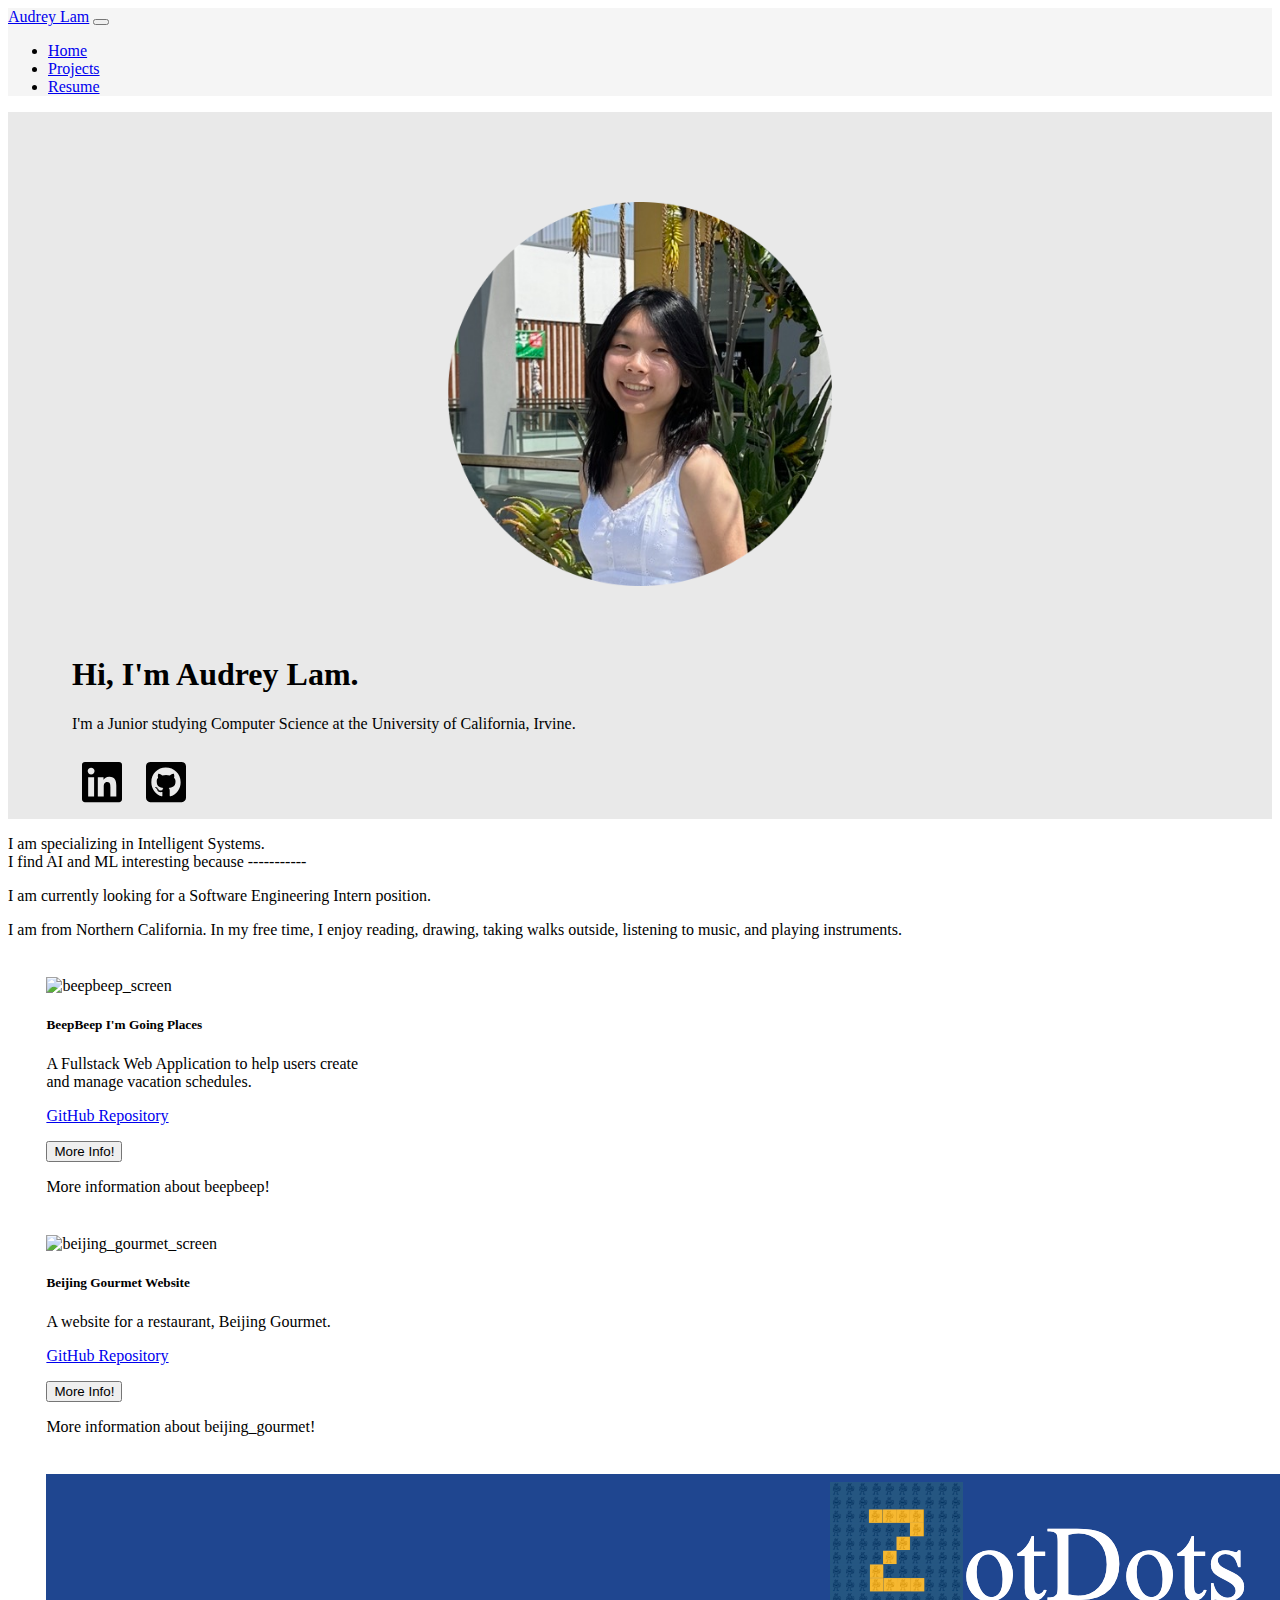
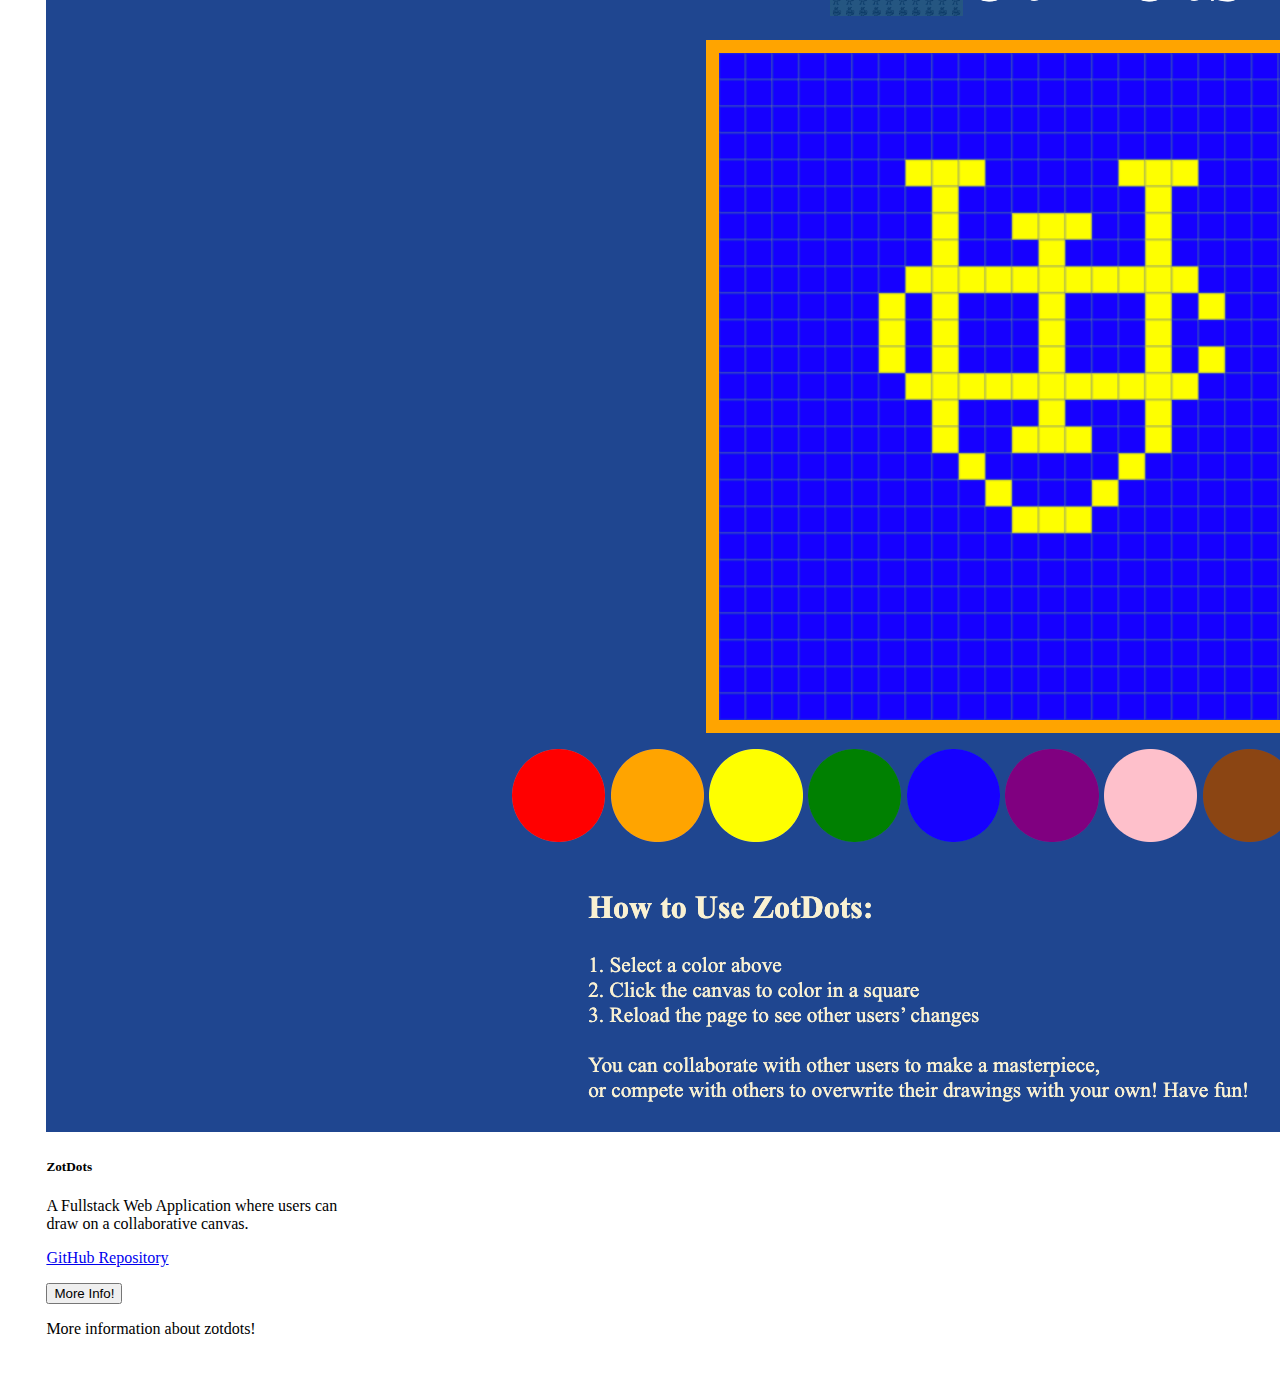
==== index.html @ d836d4c3 "changes logo images and styling" ====
<!doctype html>
<html lang="en">

<!--
WRITTEN BY: Audrey Lam
EMAIL: audretl3@uci.edu
-->

<!-- References:
https://getbootstrap.com/docs/5.3/getting-started/introduction/
https://www.youtube.com/watch?v=4sosXZsdy-s

 -->

 <!--  -->

<head>
  <meta charset="utf-8">
  <meta name="author" content="Audrey Lam">
  <meta name="description" content="Personal Portfolio Website">
  <meta name="viewport" content="width=device-width, initial-scale=1"> <!-- for responsivity -->
   <!-- you would link to an external stylesheet here! -->
   <!-- you would also link to Bootstrap here! -->
  <title>Personal Portfolio</title>
  <link rel="stylesheet" href="styles.css">
  <!-- for Bootstrap CSS -->
  <link href="https://cdn.jsdelivr.net/npm/bootstrap@5.3.2/dist/css/bootstrap.min.css" rel="stylesheet" integrity="sha384-T3c6CoIi6uLrA9TneNEoa7RxnatzjcDSCmG1MXxSR1GAsXEV/Dwwykc2MPK8M2HN" crossorigin="anonymous">
  <script src="https://cdn.jsdelivr.net/npm/bootstrap@5.0.2/dist/js/bootstrap.bundle.min.js" integrity="sha384-MrcW6ZMFYlzcLA8Nl+NtUVF0sA7MsXsP1UyJoMp4YLEuNSfAP+JcXn/tWtIaxVXM" crossorigin="anonymous"></script>
  <!---->
</head>
<body>
  <!-- navbar -->
  <nav class="navbar navbar-expand-md fixed-top navbar-light" style="background-color: #F5F5F5;"> 
    <div class="container">
      <a class="navbar-brand" href="#">Audrey Lam</a>

      <button class="navbar-toggler" type="button" data-bs-toggle="collapse" data-bs-target="#nav_items">
        <span class="navbar-toggler-icon"></span>
      </button>

      <div class="collapse navbar-collapse" id="nav_items">
        <!-- navbar items on right side -->
        <ul class="navbar-nav ms-auto">  
          <li class="nav-item">
            <a href="#introduction" class="nav-link">Home</a>
          </li>
          <li class="nav-item">
            <a href="#projects" class="nav-link">Projects</a>
          </li>
          <li class="nav-item">
            <a href="resume.html" class="nav-link">Resume</a>
          </li>
        </ul>
      </div>
    </div>
  </nav>


  <!-- introduction -->
  <section id="introduction" class="text-dark" style="background-color: #E9E9E9; padding-top: 10vh;">
    <div class="container">
      <div class="d-md-flex">
        <img id="intro_image" class="img-fluid p-3" src="images/circle_profile_pic.png" alt="profile_picture"/>
        <div id="intro_text" class="align-self-center d-md-flex flex-column" style="padding-left: 5vw; padding-top: 5vh;">
          <h1>Hi, I'm Audrey Lam.</h1>
          <p>I'm a Junior studying Computer Science at the University of California, Irvine.</p>
          <div id="logo_links">
            <a href="https://www.linkedin.com/in/audrey-lam/" style="text-decoration: none;">
              <img class="logo_link" src="images/linkedin_icon.svg" alt="linked_logo"/>
            </a>
            <a href="https://www.linkedin.com/in/audrey-lam/" style="text-decoration: none;">
              <img class="logo_link" src="images/github_icon.svg" alt="github_logo"/>
            </a>
          </div>
        </div>        
      </div>
    </div>
  </section> 

  <!-- general information -->
  <section id="about">
    <p>
      I am specializing in Intelligent Systems. <br>
      I find AI and ML interesting because ----------- 
    </p>

    <p>
      I am currently looking for a Software Engineering Intern position.
    </p>

    <p>
      I am from Northern California. In my free time, I enjoy reading, drawing, taking walks outside, listening to music, and playing instruments.
    </p>
  </section>


  <!-- projects -->
  <section id="projects">
    <div id="project_row1" class="d-md-flex">
      <div class="card">
        <img src="images/beepbeep.png" class="card-img-top" alt="beepbeep_screen">
        <div class="card-body">
            <h5 class="card-title">BeepBeep I'm Going Places</h5>
            <p class="card-text">A Fullstack Web Application to help users create and manage vacation schedules.</p>
            <a href="https://github.com/alam7989/beep-beep" class="btn btn-primary" target="_blank">GitHub Repository</a>
              
            <p>
                <button id="beepbeep_button" class="btn btn-outline" role="button" href="#beepbeep_details" data-bs-toggle="collapse">More Info!</button>
            </p>
            <div class="collapse" id="beepbeep_details">
              More information about beepbeep!
            </div>
            
        </div>
      </div>

      <div class="card">
        <img src="images/beijing_gourmet.png" class="card-img-top" alt="beijing_gourmet_screen">
        <div class="card-body">
            <h5 class="card-title">Beijing Gourmet Website</h5>
            <p class="card-text">A website for a restaurant, Beijing Gourmet.</p>
            <a href="https://github.com/alam7989/Beijing-Gourmet" class="btn btn-primary" target="_blank">GitHub Repository</a>
              
            <p>
                <button id="beijing_gourmet_button" class="btn btn-outline" role="button" href="#beijing_gourmet_details" data-bs-toggle="collapse">More Info!</button>
            </p>
            <div class="collapse" id="beijing_gourmet_details">
              More information about beijing_gourmet!
            </div>
            
        </div>
      </div>

      <div class="card">
        <img src="images/zotdots.png" class="card-img-top" alt="zotdots_screen">
        <div class="card-body">
            <h5 class="card-title">ZotDots</h5>
            <p class="card-text">A Fullstack Web Application where users can draw on a collaborative canvas.</p>
            <a href="https://github.com/alam7989/zotdots" class="btn btn-primary" target="_blank">GitHub Repository</a>
              
            <p>
                <button id="zotdots_button" class="btn btn-outline" role="button" href="#zotdots_details" data-bs-toggle="collapse">More Info!</button>
            </p>
            <div class="collapse" id="zotdots_details">
              More information about zotdots!
            </div>
            
        </div>
      </div>
    </div>

  </section>

  
  

  <script src="index.js"></script>
</body>
</html>
---- styles.css ----
/* intro */
#intro_text {
  justify-content: center;
  text-align: left;
}

#intro_image {
  width: 30vw;
}

#introduction{
  text-align: center;
}

.logo_link{
  width: 5vw;
  max-width: 40px;
  margin: 10px; /* Add some spacing between logo links if needed */
  text-decoration: none;
}

.logo_link:hover{
  box-shadow: 0px 5px 10px 5px rgb(255, 255, 255);
}

#logo_links {
  text-align: left;
}

#resume_embed{
  padding-top:10vh;
  width: 100vw;
  height: 100vh;
}

/* projects */

.card {
  width: 25vw;
  margin: 3vw;
}

.btn btn-outline {
  outline-color: #a3cdf2;
}

/* Extra small devices (portrait phones, less than 576px)
No media query for `xs` since this is the default in Bootstrap*/

/* Small devices (landscape phones, 576px and under)*/
@media (max-width: 576px) {

}

/* Medium devices (tablets, 768px and under)*/
@media (max-width: 768px) {
    /* Center-align text in intro for small screens */
  #intro_text {
    text-align: center;
  }

  #intro_image {
    width: 50vw;
  }

  #logo_links {
    text-align: center;
  }
}

/* Large devices (desktops, 992px and under)*/
@media (max-width: 992px) {
}

/* Extra large devices (large desktops, 1200px and under)*/
@media (max-width: 1200px) {

}
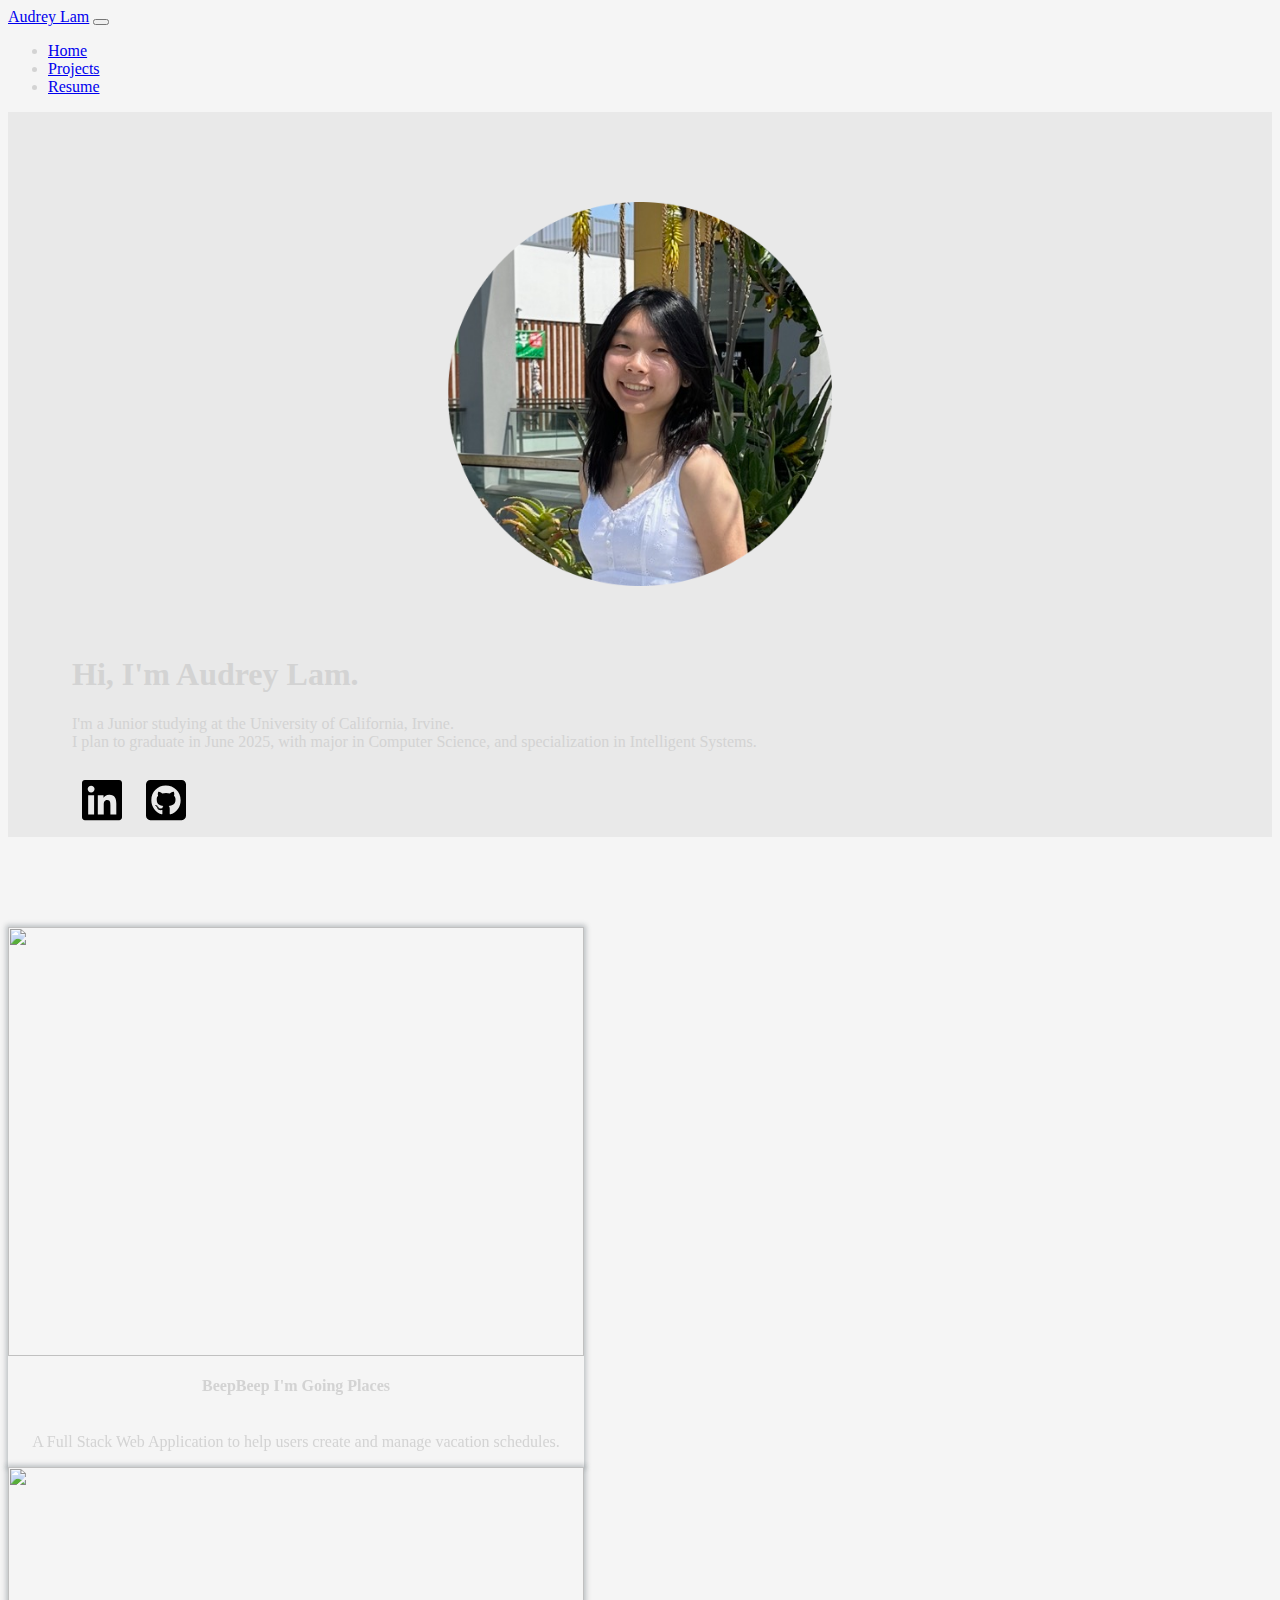
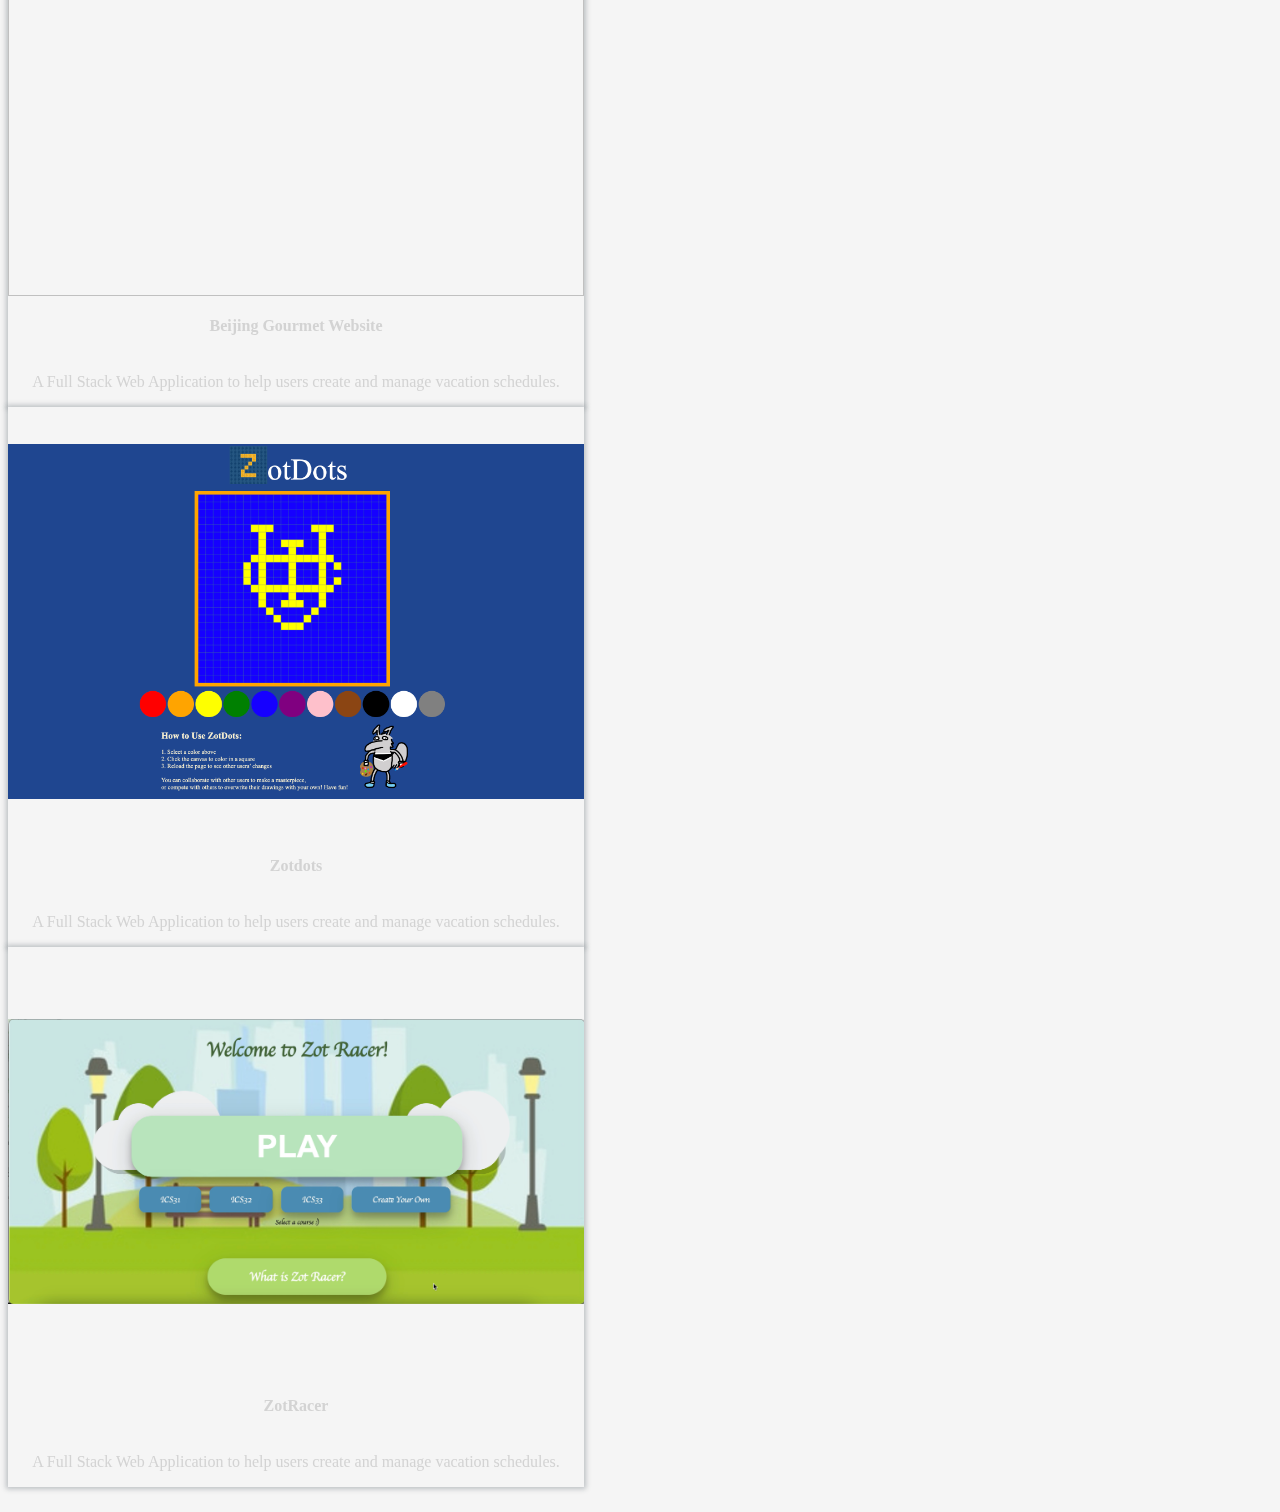
==== commit 808ad016: "made functional project cards that flip on hover...need to get better images for cards" ====
--- a/index.html
+++ b/index.html
@@ -55,7 +55,6 @@
     </div>
   </nav>
 
-
   <!-- introduction -->
   <section id="introduction" class="text-dark" style="background-color: #E9E9E9; padding-top: 10vh;">
     <div class="container">
@@ -63,7 +62,10 @@
         <img id="intro_image" class="img-fluid p-3" src="images/circle_profile_pic.png" alt="profile_picture"/>
         <div id="intro_text" class="align-self-center d-md-flex flex-column" style="padding-left: 5vw; padding-top: 5vh;">
           <h1>Hi, I'm Audrey Lam.</h1>
-          <p>I'm a Junior studying Computer Science at the University of California, Irvine.</p>
+          <p>
+            I'm a Junior studying at the University of California, Irvine.
+            <br> I plan to graduate in June 2025, with major in Computer Science, and specialization in Intelligent Systems.
+          </p>
           <div id="logo_links">
             <a href="https://www.linkedin.com/in/audrey-lam/" style="text-decoration: none;">
               <img class="logo_link" src="images/linkedin_icon.svg" alt="linked_logo"/>
@@ -77,81 +79,110 @@
     </div>
   </section> 
 
-  <!-- general information -->
-  <section id="about">
-    <p>
-      I am specializing in Intelligent Systems. <br>
-      I find AI and ML interesting because ----------- 
-    </p>
-
-    <p>
-      I am currently looking for a Software Engineering Intern position.
-    </p>
-
-    <p>
-      I am from Northern California. In my free time, I enjoy reading, drawing, taking walks outside, listening to music, and playing instruments.
-    </p>
-  </section>
-
+  <br><br><br>
 
   <!-- projects -->
-  <section id="projects">
-    <div id="project_row1" class="d-md-flex">
+  <!-- row 1 -->
+  <div class="projects_row d-md-flex">
+    <!-- card 1 -->
+    <div id="card_container" class="container">
       <div class="card">
-        <img src="images/beepbeep.png" class="card-img-top" alt="beepbeep_screen">
-        <div class="card-body">
-            <h5 class="card-title">BeepBeep I'm Going Places</h5>
-            <p class="card-text">A Fullstack Web Application to help users create and manage vacation schedules.</p>
-            <a href="https://github.com/alam7989/beep-beep" class="btn btn-primary" target="_blank">GitHub Repository</a>
-              
-            <p>
-                <button id="beepbeep_button" class="btn btn-outline" role="button" href="#beepbeep_details" data-bs-toggle="collapse">More Info!</button>
-            </p>
-            <div class="collapse" id="beepbeep_details">
-              More information about beepbeep!
-            </div>
-            
+        <div class="card_front">
+          <img src="images/beepbeep.png" class="card_img"/>
+          <!--<img src="images/beepbeep.png" class="card_img"/>-->
+          <h4>BeepBeep I'm Going Places</h4>
+          <p>A Full Stack Web Application to help users create and manage vacation schedules.</p>
         </div>
-      </div>
-
-      <div class="card">
-        <img src="images/beijing_gourmet.png" class="card-img-top" alt="beijing_gourmet_screen">
-        <div class="card-body">
-            <h5 class="card-title">Beijing Gourmet Website</h5>
-            <p class="card-text">A website for a restaurant, Beijing Gourmet.</p>
-            <a href="https://github.com/alam7989/Beijing-Gourmet" class="btn btn-primary" target="_blank">GitHub Repository</a>
-              
-            <p>
-                <button id="beijing_gourmet_button" class="btn btn-outline" role="button" href="#beijing_gourmet_details" data-bs-toggle="collapse">More Info!</button>
-            </p>
-            <div class="collapse" id="beijing_gourmet_details">
-              More information about beijing_gourmet!
-            </div>
-            
-        </div>
-      </div>
-
-      <div class="card">
-        <img src="images/zotdots.png" class="card-img-top" alt="zotdots_screen">
-        <div class="card-body">
-            <h5 class="card-title">ZotDots</h5>
-            <p class="card-text">A Fullstack Web Application where users can draw on a collaborative canvas.</p>
-            <a href="https://github.com/alam7989/zotdots" class="btn btn-primary" target="_blank">GitHub Repository</a>
-              
-            <p>
-                <button id="zotdots_button" class="btn btn-outline" role="button" href="#zotdots_details" data-bs-toggle="collapse">More Info!</button>
-            </p>
-            <div class="collapse" id="zotdots_details">
-              More information about zotdots!
-            </div>
-            
+        <div class="card_back">
+          <h6>Technologies Used:</h6>
+          <p>Firebase, React Bootstrap, Next.js, REST APIs, SCSS, JSX</p>
+          <ul>
+            <li>Created an account registration and login system using Next.js and React Bootstrap, with user credentials
+              automatically added to a Firebase</li>
+            <li>Integrated Yelp Fusion API and geocoding API to find popular businesses near a user’s current location, a
+              selected location on the map, or via the search bar</li>
+            <li>Implemented functionality for users to add and remove selected activities to and from their planners</li>
+          </ul>
+          <button id="beepbeep_button" class="btn btn-primary" role="button">GitHub Repository</button>
         </div>
       </div>
     </div>
 
-  </section>
+    <!-- card 2 -->
+    <div id="card_container" class="container">
+      <div class="card">
+        <div class="card_front">
+          <img src="images/beijing_gourmet.png" class="card_img"/>
+          <!--<img src="images/beepbeep.png" class="card_img"/>-->
+          <h4>Beijing Gourmet Website</h4>
+          <p>A Full Stack Web Application to help users create and manage vacation schedules.</p>
+        </div>
+        <div class="card_back">
+          <h6>Technologies Used:</h6>
+          <p>Firebase, React Bootstrap, Next.js, REST APIs, SCSS, JSX</p>
+          <ul>
+            <li>Created an account registration and login system using Next.js and React Bootstrap, with user credentials
+              automatically added to a Firebase</li>
+            <li>Integrated Yelp Fusion API and geocoding API to find popular businesses near a user’s current location, a
+              selected location on the map, or via the search bar</li>
+            <li>Implemented functionality for users to add and remove selected activities to and from their planners</li>
+          </ul>
+          <button id="beijing_gourmet_button" class="btn btn-primary" role="button">GitHub Repository</button>
+        </div>
+      </div>
+    </div>
+  </div>
 
-  
+  <!-- row 2 -->
+  <div class="projects_row d-md-flex">
+    <!-- card 1 -->
+    <div id="card_container" class="container">
+      <div class="card">
+        <div class="card_front">
+          <img src="images/zotdots.png" class="card_img"/>
+          <!--<img src="images/beepbeep.png" class="card_img"/>-->
+          <h4>Zotdots</h4>
+          <p>A Full Stack Web Application to help users create and manage vacation schedules.</p>
+        </div>
+        <div class="card_back">
+          <h6>Technologies Used:</h6>
+          <p>Firebase, React Bootstrap, Next.js, REST APIs, SCSS, JSX</p>
+          <ul>
+            <li>Created an account registration and login system using Next.js and React Bootstrap, with user credentials
+              automatically added to a Firebase</li>
+            <li>Integrated Yelp Fusion API and geocoding API to find popular businesses near a user’s current location, a
+              selected location on the map, or via the search bar</li>
+            <li>Implemented functionality for users to add and remove selected activities to and from their planners</li>
+          </ul>
+          <button id="zotdots_button" class="btn btn-primary" role="button">GitHub Repository</button>
+        </div>
+      </div>
+    </div>
+
+    <!-- card 2 -->
+    <div id="card_container" class="container">
+      <div class="card">
+        <div class="card_front">
+          <img src="images/zotracer.png" class="card_img"/>
+          <!--<img src="images/beepbeep.png" class="card_img"/>-->
+          <h4>ZotRacer</h4>
+          <p>A Full Stack Web Application to help users create and manage vacation schedules.</p>
+        </div>
+        <div class="card_back">
+          <h6>Technologies Used:</h6>
+          <p>Firebase, React Bootstrap, Next.js, REST APIs, SCSS, JSX</p>
+          <ul>
+            <li>Created an account registration and login system using Next.js and React Bootstrap, with user credentials
+              automatically added to a Firebase</li>
+            <li>Integrated Yelp Fusion API and geocoding API to find popular businesses near a user’s current location, a
+              selected location on the map, or via the search bar</li>
+            <li>Implemented functionality for users to add and remove selected activities to and from their planners</li>
+          </ul>
+          <button id="zotracer_button" class="btn btn-primary" role="button">GitHub Repository</button>
+        </div>
+      </div>
+    </div>
+  </div>
   
 
   <script src="index.js"></script>
--- a/styles.css
+++ b/styles.css
@@ -1,3 +1,17 @@
+css
+
+* {
+  margin: 0;
+  padding: 0;
+  box-sizing: border-box;
+}
+
+body {
+  /*height: 100vh;*/
+  background: #F5F5F5;;
+  color: rgb(211, 211, 211);
+}
+
 /* intro */
 #intro_text {
   justify-content: center;
@@ -33,16 +47,68 @@
   height: 100vh;
 }
 
+
+
 /* projects */
 
-.card {
-  width: 25vw;
-  margin: 3vw;
+#card_container{
+  width: 45vw;
+  height: 60vh;
+  display: flex;
+  justify-content: center;
+  /*align-items: center;*/
 }
 
-.btn btn-outline {
-  outline-color: #a3cdf2;
+.card{
+  height: 100%; /* relative to card_container */
+  width: 100%;
+  position: relative;
+  transition: transform 1500ms;
+  transform-style: preserve-3d; /* treats like 3d object: can flip */
+  margin-top: 4vh;
 }
+
+.card_front, .card_back{
+  height: 100%;
+  width: 100%;
+  box-shadow: 0 0 5px 2px #2a384547;
+  position: absolute;
+  backface-visibility: hidden;
+}
+
+.card_front{
+  /*background-image: url("images/beepbeep.png");
+  background-position: center;
+  background-size: cover;
+  background-repeat: no-repeat;*/
+  background-color: #F5F5F5;
+  text-align: center;
+  /* move image to top */
+  position: absolute;
+  display: flex;
+  flex-direction: column;
+  align-items: center;
+  
+}
+
+.card_back{
+  background-color: #F5F5F5;
+  transform: rotateY(180deg); /* start with back rotated away */
+  padding: 1vw;
+  font-size: small;
+}
+
+.card_img{
+  height: 100%;
+  width: 100%;
+  object-fit: contain;
+}
+
+#card_container:hover > .card{ /* hover over the container -> effects happen to .card (more smooth)*/
+  cursor: pointer;
+  transform: rotateY(180deg);
+}
+
 
 /* Extra small devices (portrait phones, less than 576px)
 No media query for `xs` since this is the default in Bootstrap*/
@@ -66,6 +132,14 @@
   #logo_links {
     text-align: center;
   }
+
+  #card_container{
+    width: 80vw;
+    height: 65vh;
+    display: flex;
+    justify-content: center;
+    margin-top: 3vh;
+  }
 }
 
 /* Large devices (desktops, 992px and under)*/
@@ -75,4 +149,4 @@
 /* Extra large devices (large desktops, 1200px and under)*/
 @media (max-width: 1200px) {
 
-}+}
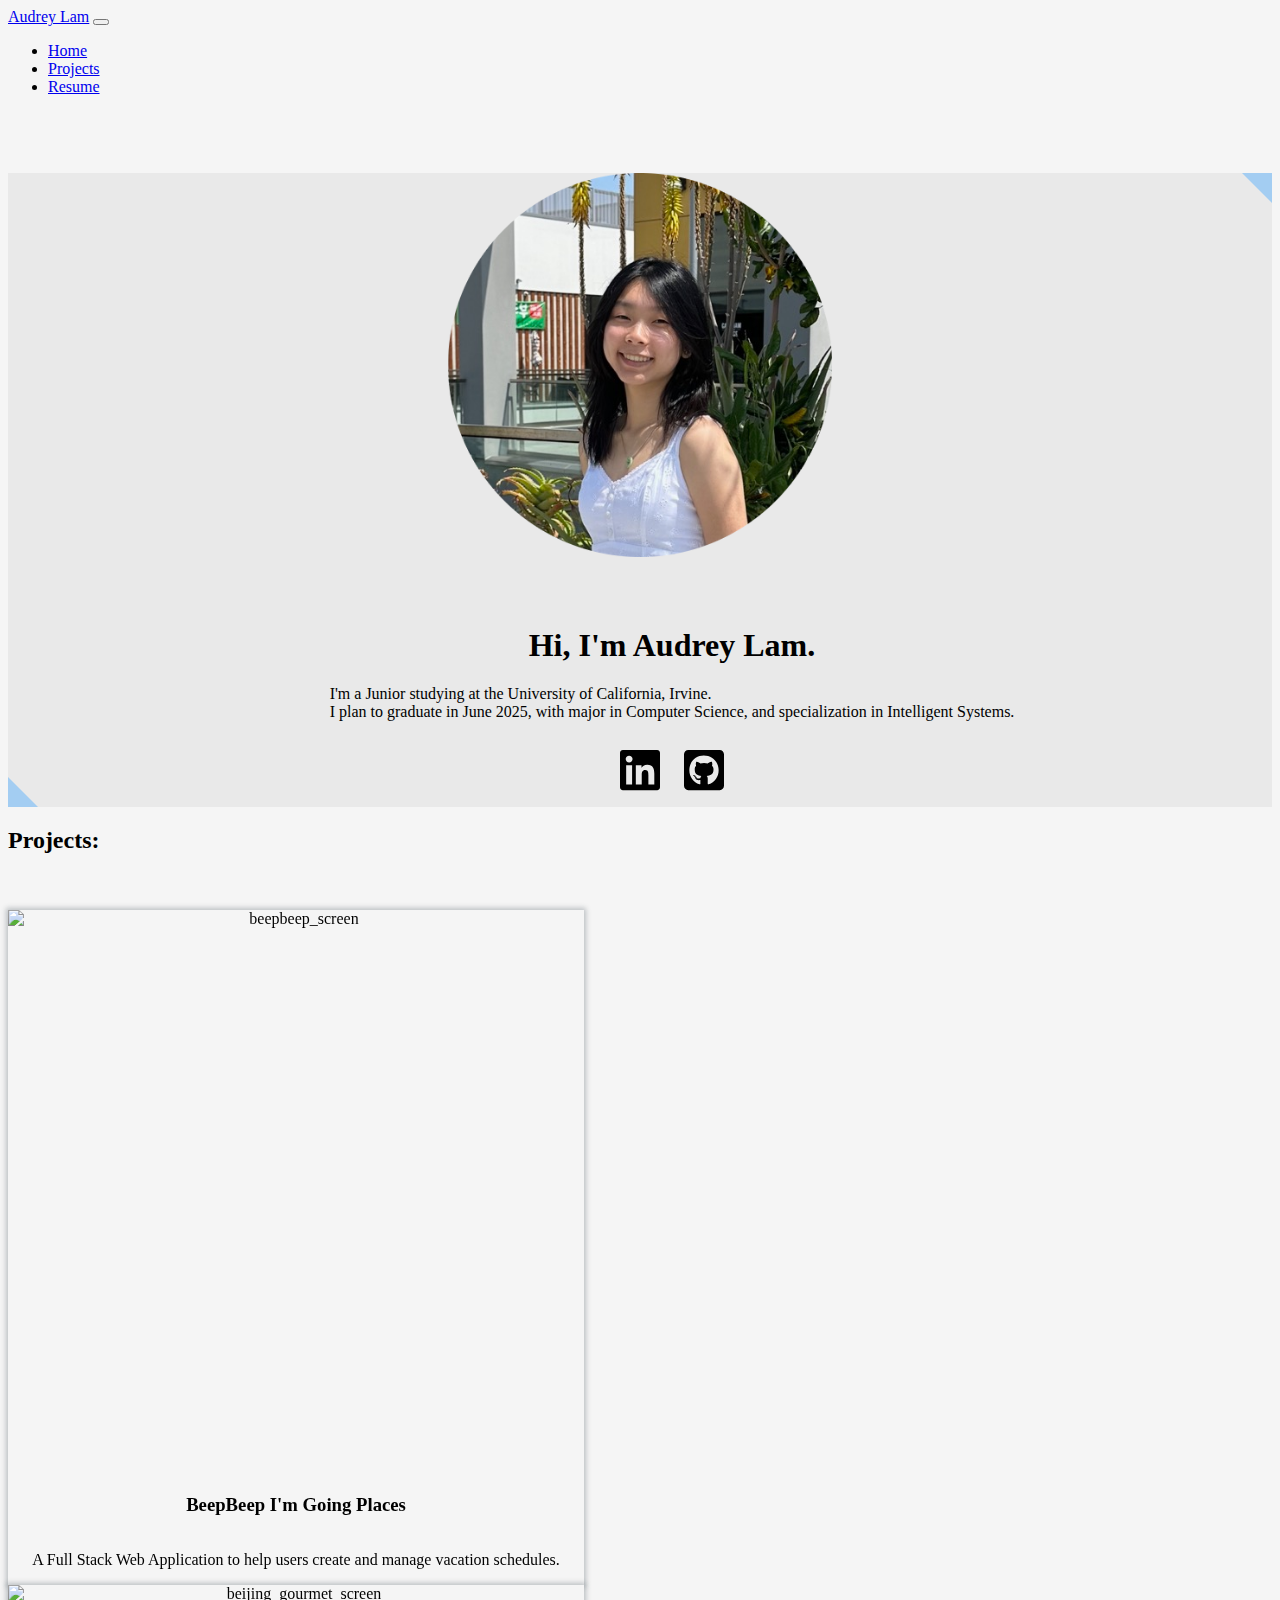
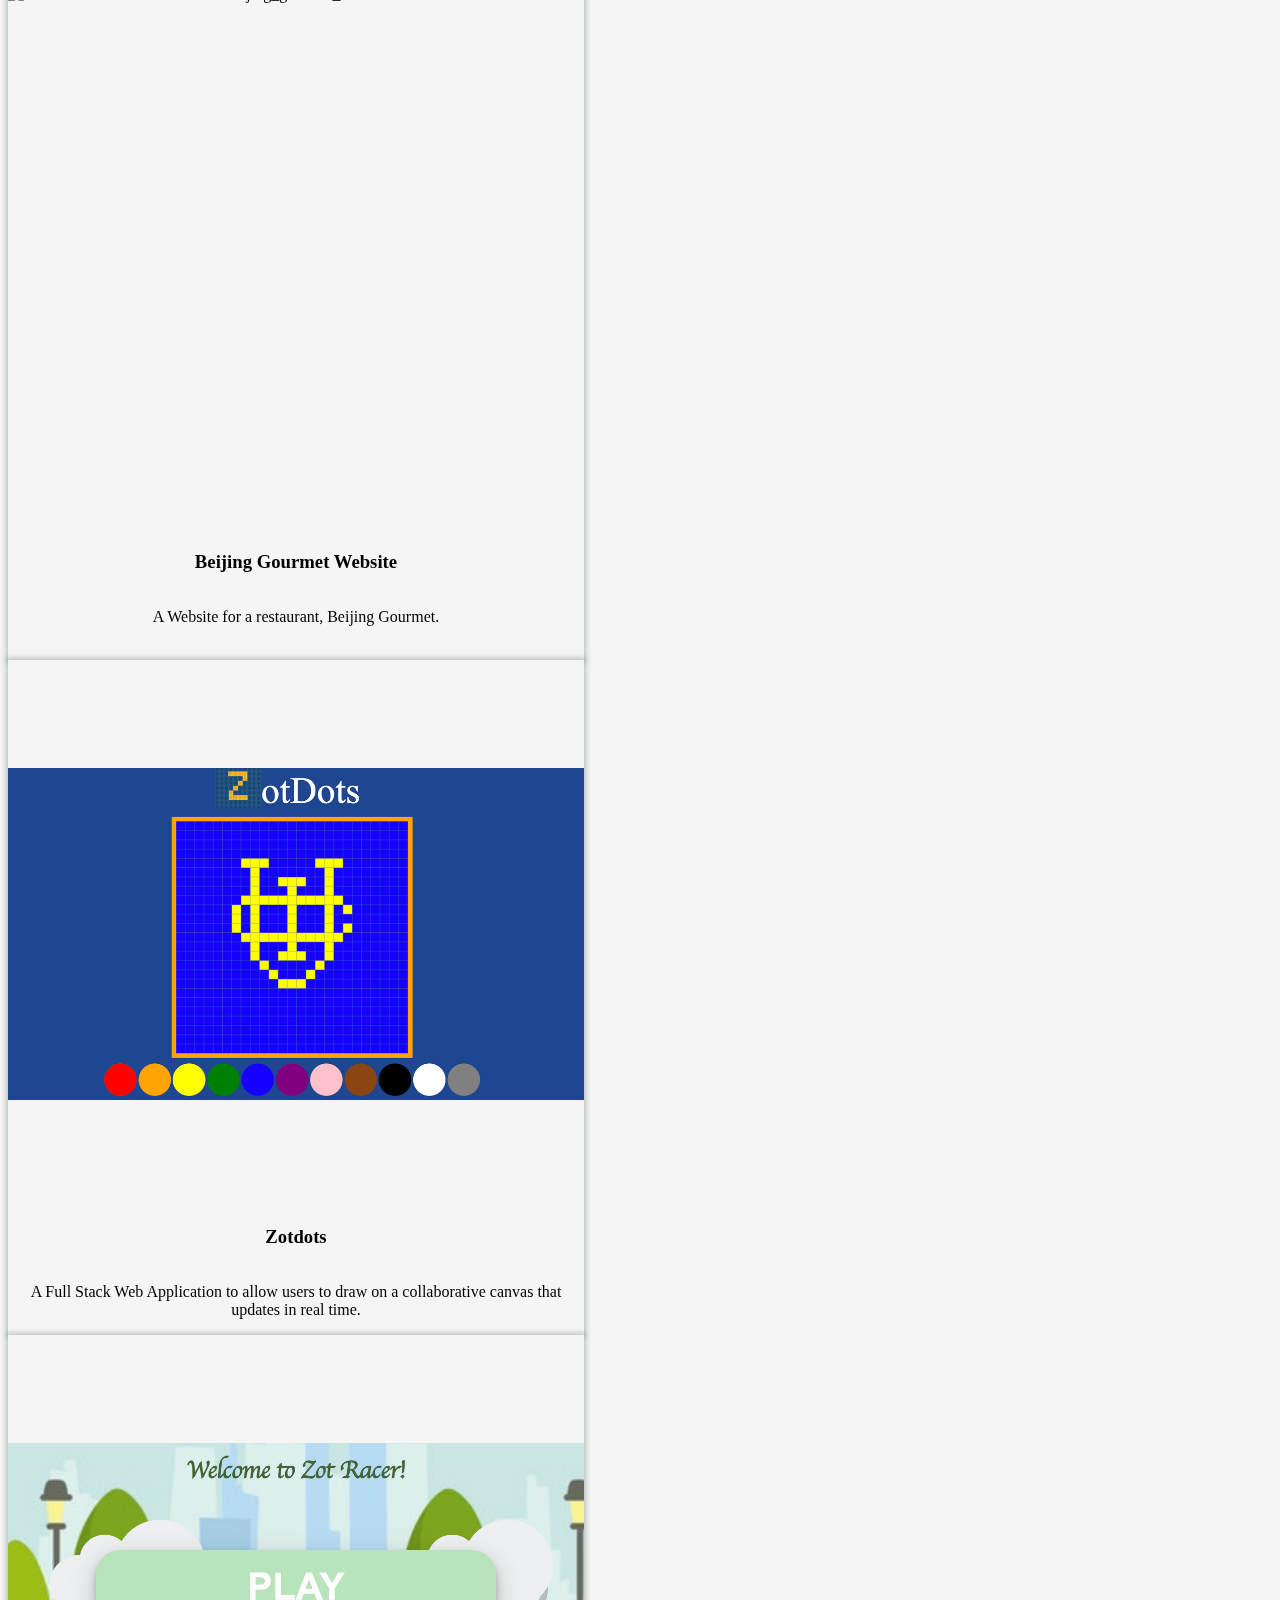
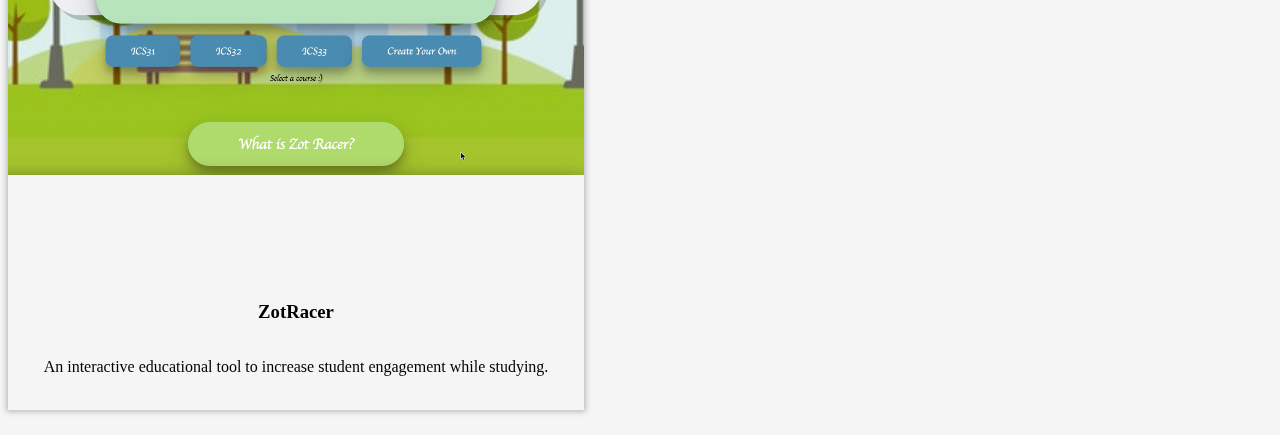
==== commit 2b256a76: "finished fixing porject cards" ====
--- a/index.html
+++ b/index.html
@@ -45,7 +45,7 @@
             <a href="#introduction" class="nav-link">Home</a>
           </li>
           <li class="nav-item">
-            <a href="#projects" class="nav-link">Projects</a>
+            <a href="#cl1" class="nav-link">Projects</a>
           </li>
           <li class="nav-item">
             <a href="resume.html" class="nav-link">Resume</a>
@@ -56,11 +56,14 @@
   </nav>
 
   <!-- introduction -->
-  <section id="introduction" class="text-dark" style="background-color: #E9E9E9; padding-top: 10vh;">
-    <div class="container">
+  <section id="introduction" class="text-dark">
+    <div class="color_line"></div>
+    <div id="intro_container" class="container">
+      <div id="triangle1" class="deco_triangle"></div>
+      <div id="triangle2" class="deco_triangle"></div>
       <div class="d-md-flex">
-        <img id="intro_image" class="img-fluid p-3" src="images/circle_profile_pic.png" alt="profile_picture"/>
-        <div id="intro_text" class="align-self-center d-md-flex flex-column" style="padding-left: 5vw; padding-top: 5vh;">
+        <img id="intro_image" class="img-fluid p-3" src="images/circle_profile_pic.png" alt="profile_picture">
+        <div id="intro_text" class="align-self-center d-md-flex flex-column" style="padding-left: 5vw; padding-top: 5vh; justify-items: center;">
           <h1>Hi, I'm Audrey Lam.</h1>
           <p>
             I'm a Junior studying at the University of California, Irvine.
@@ -68,34 +71,33 @@
           </p>
           <div id="logo_links">
             <a href="https://www.linkedin.com/in/audrey-lam/" style="text-decoration: none;">
-              <img class="logo_link" src="images/linkedin_icon.svg" alt="linked_logo"/>
+              <img class="logo_link" src="images/linkedin_icon.svg" alt="linked_logo">
             </a>
             <a href="https://www.linkedin.com/in/audrey-lam/" style="text-decoration: none;">
-              <img class="logo_link" src="images/github_icon.svg" alt="github_logo"/>
+              <img class="logo_link" src="images/github_icon.svg" alt="github_logo">
             </a>
           </div>
         </div>        
       </div>
     </div>
-  </section> 
-
-  <br><br><br>
+  </section>
 
   <!-- projects -->
+  <div id="cl1" class="color_line"></div>
+  <h2>Projects:</h2>
+  
   <!-- row 1 -->
   <div class="projects_row d-md-flex">
     <!-- card 1 -->
-    <div id="card_container" class="container">
+    <div id="card_container1" class="container">
       <div class="card">
         <div class="card_front">
-          <img src="images/beepbeep.png" class="card_img"/>
-          <!--<img src="images/beepbeep.png" class="card_img"/>-->
-          <h4>BeepBeep I'm Going Places</h4>
+          <img src="images/beepbeep.png" class="card_img" alt="beepbeep_screen">
+          <h3>BeepBeep I'm Going Places</h3>
           <p>A Full Stack Web Application to help users create and manage vacation schedules.</p>
         </div>
         <div class="card_back">
-          <h6>Technologies Used:</h6>
-          <p>Firebase, React Bootstrap, Next.js, REST APIs, SCSS, JSX</p>
+          <p>Technologies Used: Firebase, React Bootstrap, Next.js, REST APIs, SCSS, JSX</p>
           <ul>
             <li>Created an account registration and login system using Next.js and React Bootstrap, with user credentials
               automatically added to a Firebase</li>
@@ -103,31 +105,29 @@
               selected location on the map, or via the search bar</li>
             <li>Implemented functionality for users to add and remove selected activities to and from their planners</li>
           </ul>
-          <button id="beepbeep_button" class="btn btn-primary" role="button">GitHub Repository</button>
+          <a href="https://github.com/alam7989/beep-beep" class="btn btn-primary" target="_blank">GitHub Repository</a>
         </div>
       </div>
     </div>
 
     <!-- card 2 -->
-    <div id="card_container" class="container">
+    <div id="card_container2" class="container">
       <div class="card">
         <div class="card_front">
-          <img src="images/beijing_gourmet.png" class="card_img"/>
-          <!--<img src="images/beepbeep.png" class="card_img"/>-->
-          <h4>Beijing Gourmet Website</h4>
-          <p>A Full Stack Web Application to help users create and manage vacation schedules.</p>
+          <img src="images/beijing_gourmet.png" class="card_img" alt="beijing_gourmet_screen">
+          <h3>Beijing Gourmet Website</h3>
+          <p>A Website for a restaurant, Beijing Gourmet.</p> 
+          <br>
         </div>
         <div class="card_back">
-          <h6>Technologies Used:</h6>
-          <p>Firebase, React Bootstrap, Next.js, REST APIs, SCSS, JSX</p>
+          <p>Technologies Used: HTML, CSS, Figma |</p>
           <ul>
-            <li>Created an account registration and login system using Next.js and React Bootstrap, with user credentials
-              automatically added to a Firebase</li>
-            <li>Integrated Yelp Fusion API and geocoding API to find popular businesses near a user’s current location, a
-              selected location on the map, or via the search bar</li>
-            <li>Implemented functionality for users to add and remove selected activities to and from their planners</li>
+            <li>Used Figma to design an interactive website for a local restaurant to attract potential customers and improve
+              customer accessibility through online restaurant information and menus</li>
+              <li>Leveraged CSS to ensure a responsive website that adapts to various screen sizes</li>
           </ul>
-          <button id="beijing_gourmet_button" class="btn btn-primary" role="button">GitHub Repository</button>
+          <a href="https://github.com/alam7989/Beijing-Gourmet" class="btn btn-primary" target="_blank">GitHub Repository</a>
+          <a href="https://alam7989.github.io/Beijing-Gourmet/" class="btn btn-primary" target="_blank">Website</a>
         </div>
       </div>
     </div>
@@ -136,49 +136,41 @@
   <!-- row 2 -->
   <div class="projects_row d-md-flex">
     <!-- card 1 -->
-    <div id="card_container" class="container">
+    <div id="card_container3" class="container">
       <div class="card">
         <div class="card_front">
-          <img src="images/zotdots.png" class="card_img"/>
-          <!--<img src="images/beepbeep.png" class="card_img"/>-->
-          <h4>Zotdots</h4>
-          <p>A Full Stack Web Application to help users create and manage vacation schedules.</p>
+          <img src="images/zotdots.png" class="card_img" alt="zotdots_screen">
+          <h3>Zotdots</h3>
+          <p>A Full Stack Web Application to allow users to draw on a collaborative canvas that updates in real time.</p>
         </div>
         <div class="card_back">
-          <h6>Technologies Used:</h6>
-          <p>Firebase, React Bootstrap, Next.js, REST APIs, SCSS, JSX</p>
+          <p>Technologies Used: Python (Flask, SQLAlchemy), HTML, Javascript, CSS</p>
           <ul>
-            <li>Created an account registration and login system using Next.js and React Bootstrap, with user credentials
-              automatically added to a Firebase</li>
-            <li>Integrated Yelp Fusion API and geocoding API to find popular businesses near a user’s current location, a
-              selected location on the map, or via the search bar</li>
-            <li>Implemented functionality for users to add and remove selected activities to and from their planners</li>
+            <li>Created and styled front end of the application using HTML and CSS</li>
+            <li>Achieved real-time updates to the canvas by creating a database with SQLAlchemy and using Javascript to save
+              information to it after each edit</li>
           </ul>
-          <button id="zotdots_button" class="btn btn-primary" role="button">GitHub Repository</button>
+          <a href="https://github.com/alam7989/zotdots" class="btn btn-primary" target="_blank">GitHub Repository</a>
         </div>
       </div>
     </div>
 
     <!-- card 2 -->
-    <div id="card_container" class="container">
+    <div id="card_container4" class="container">
       <div class="card">
         <div class="card_front">
-          <img src="images/zotracer.png" class="card_img"/>
-          <!--<img src="images/beepbeep.png" class="card_img"/>-->
-          <h4>ZotRacer</h4>
-          <p>A Full Stack Web Application to help users create and manage vacation schedules.</p>
+          <img src="images/zotracer.png" class="card_img" alt="zotracer_screen">
+          <h3>ZotRacer</h3>
+          <p>An interactive educational tool to increase student engagement while studying.</p> 
+          <br>
         </div>
         <div class="card_back">
-          <h6>Technologies Used:</h6>
-          <p>Firebase, React Bootstrap, Next.js, REST APIs, SCSS, JSX</p>
+          <p>Technologies Used: HTML, CSS, Javascript</p>
           <ul>
-            <li>Created an account registration and login system using Next.js and React Bootstrap, with user credentials
-              automatically added to a Firebase</li>
-            <li>Integrated Yelp Fusion API and geocoding API to find popular businesses near a user’s current location, a
-              selected location on the map, or via the search bar</li>
-            <li>Implemented functionality for users to add and remove selected activities to and from their planners</li>
+            <li>Created and styled front end elements using HTML and CSS</li>
+            <li>Implemented the logic behind dynamic on-screen elements that react to user actions with Javascript</li>
           </ul>
-          <button id="zotracer_button" class="btn btn-primary" role="button">GitHub Repository</button>
+          <a href="https://github.com/alam7989/Zot-Racer" class="btn btn-primary" target="_blank">GitHub Repository</a>
         </div>
       </div>
     </div>
--- a/styles.css
+++ b/styles.css
@@ -9,10 +9,41 @@
 body {
   /*height: 100vh;*/
   background: #F5F5F5;;
-  color: rgb(211, 211, 211);
+  
 }
 
 /* intro */
+#intro_container{
+}
+
+#introduction{
+  background-color: #E9E9E9; 
+  margin-top: 8.5vh;
+  position: relative;
+}
+
+.deco_triangle {
+  width: 0;
+  height: 0;
+  border-style: solid;
+  position: absolute;
+}
+
+#triangle1{
+  right: 0;
+  top: 0;
+  border-width: 0 30px 30px 0;
+  border-color: transparent #a3cdf2 transparent transparent;
+  
+}
+
+#triangle2{
+  left: 0;
+  bottom: 0;
+  border-width: 30px 0px 0px 30px;
+  border-color: transparent transparent transparent #a3cdf2;
+}
+
 #intro_text {
   justify-content: center;
   text-align: left;
@@ -47,13 +78,25 @@
   height: 100vh;
 }
 
+.color_line{
+  /*width: 100%; 
+  border-bottom: 1vh solid #a3cdf2;*/
+}
+
+#cl1{
+  
+}
+
 
 
 /* projects */
-
-#card_container{
+#projects_title{
+  /*background-color: #a3cdf2;*/
+}
+
+#card_container1, #card_container2, #card_container3, #card_container4{
   width: 45vw;
-  height: 60vh;
+  height: 75vh;
   display: flex;
   justify-content: center;
   /*align-items: center;*/
@@ -104,7 +147,22 @@
   object-fit: contain;
 }
 
-#card_container:hover > .card{ /* hover over the container -> effects happen to .card (more smooth)*/
+#card_container1:hover > .card{ /* hover over the container -> effects happen to .card (more smooth)*/
+  cursor: pointer;
+  transform: rotateY(180deg);
+}
+
+#card_container2:hover > .card{ /* hover over the container -> effects happen to .card (more smooth)*/
+  cursor: pointer;
+  transform: rotateY(180deg);
+}
+
+#card_container3:hover > .card{ /* hover over the container -> effects happen to .card (more smooth)*/
+  cursor: pointer;
+  transform: rotateY(180deg);
+}
+
+#card_container4:hover > .card{ /* hover over the container -> effects happen to .card (more smooth)*/
   cursor: pointer;
   transform: rotateY(180deg);
 }
@@ -131,11 +189,12 @@
 
   #logo_links {
     text-align: center;
-  }
-
-  #card_container{
+    justify-self: center;
+  }
+
+  #card_container1, #card_container2, #card_container3, #card_container4{
     width: 80vw;
-    height: 65vh;
+    height: 70vh;
     display: flex;
     justify-content: center;
     margin-top: 3vh;
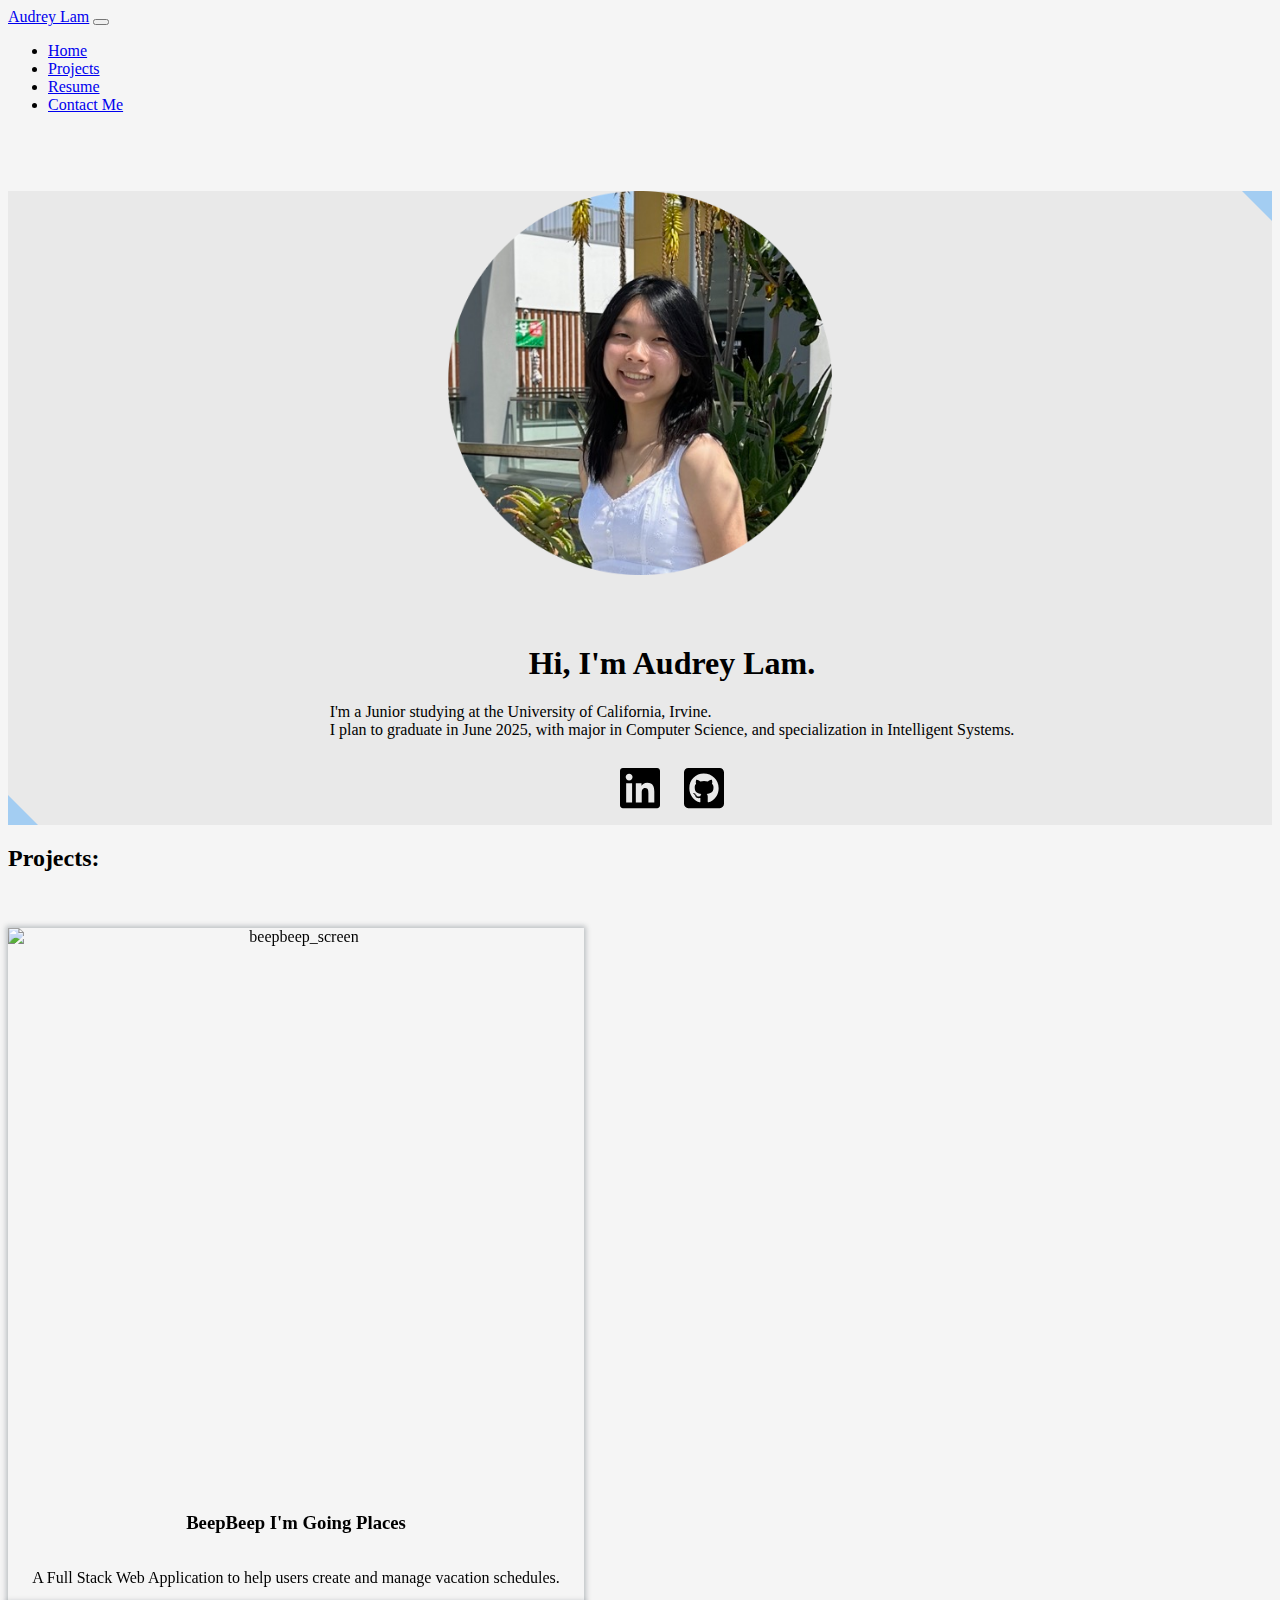
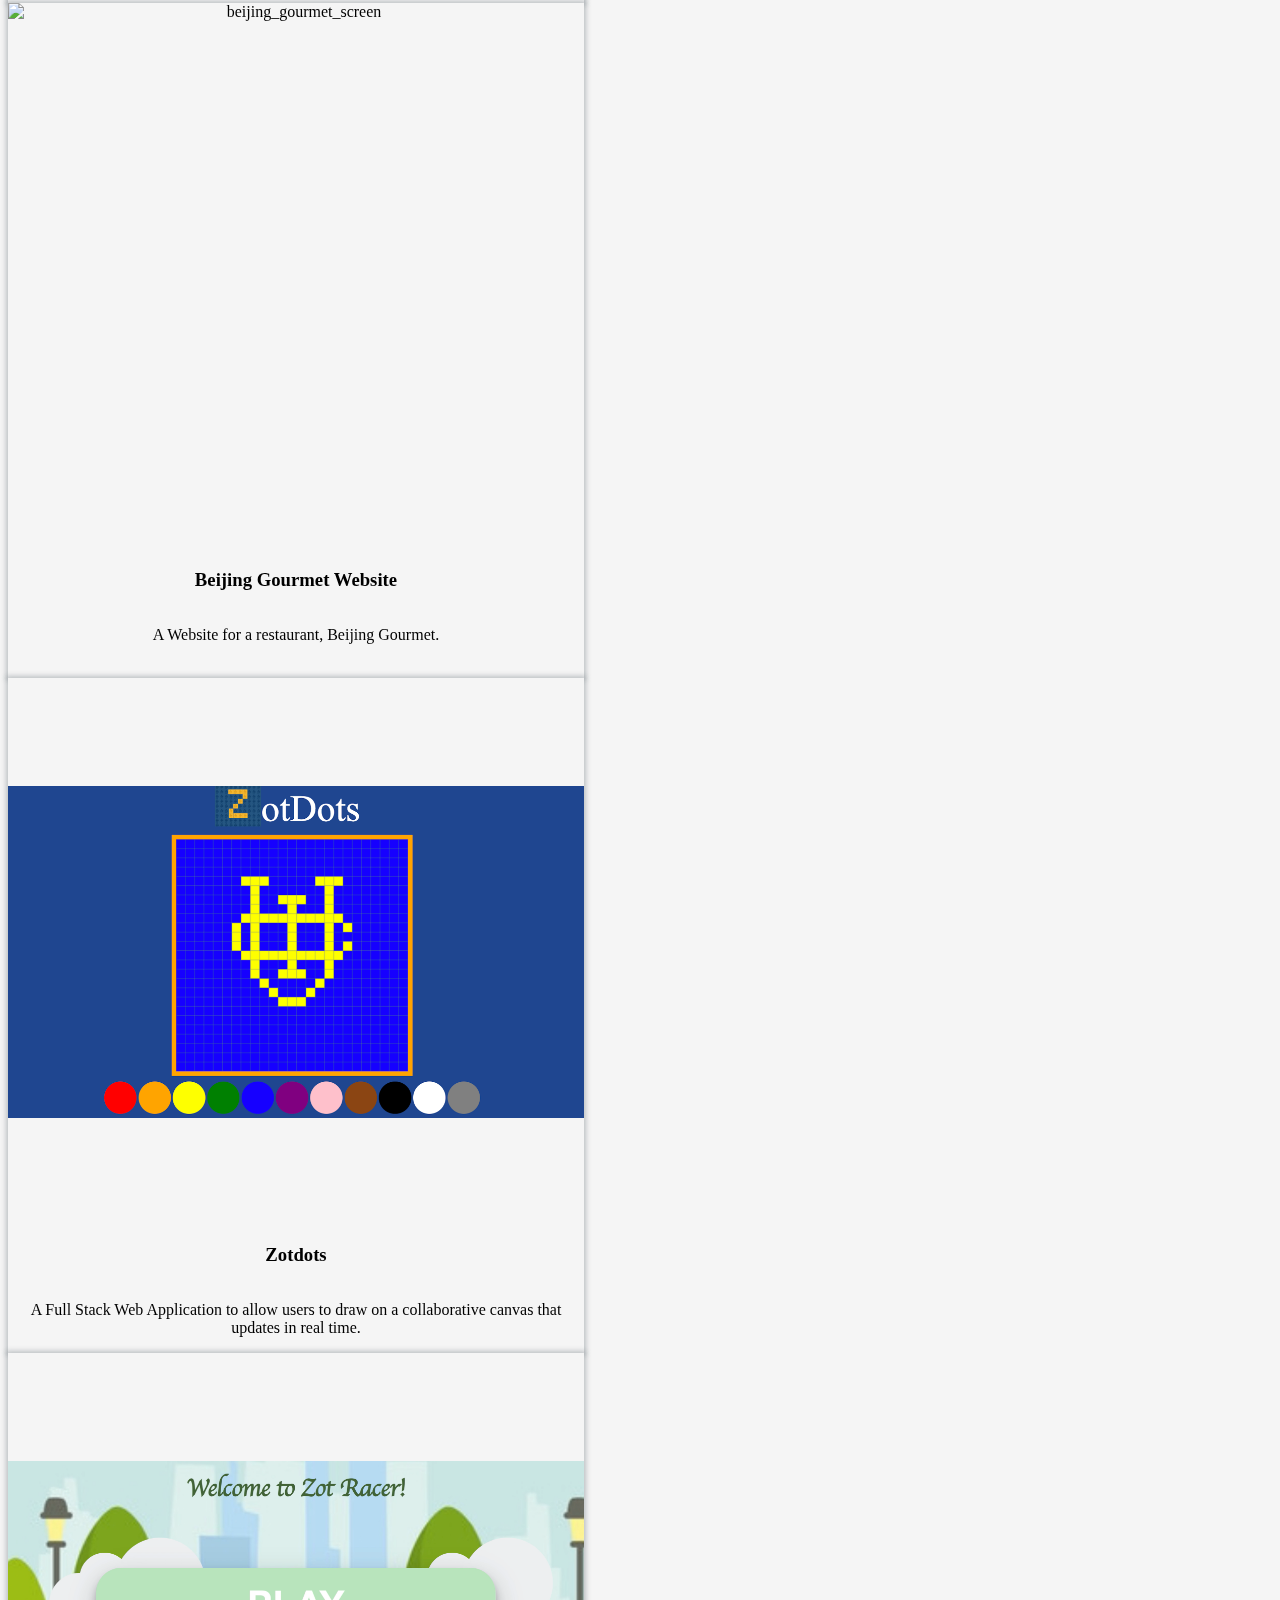
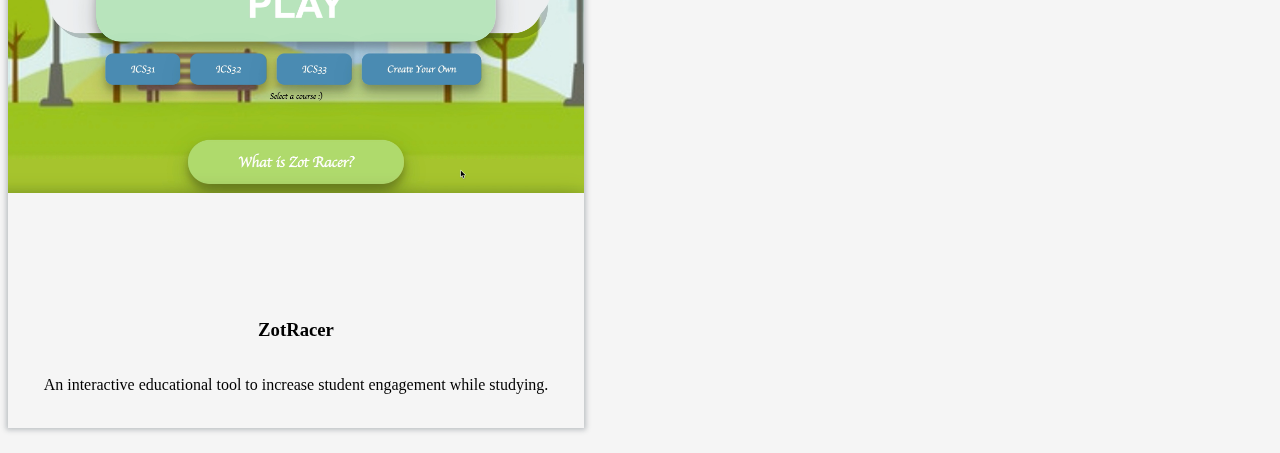
==== commit 94e2abbd: "added contact me page, changed resume embed to an image" ====
--- a/index.html
+++ b/index.html
@@ -49,6 +49,9 @@
           </li>
           <li class="nav-item">
             <a href="resume.html" class="nav-link">Resume</a>
+          </li>
+          <li class="nav-item">
+            <a href="contact_me.html" class="nav-link">Contact Me</a>
           </li>
         </ul>
       </div>
--- a/styles.css
+++ b/styles.css
@@ -9,13 +9,52 @@
 body {
   /*height: 100vh;*/
   background: #F5F5F5;;
-  
-}
-
+}
+
+.btn.btn-primary:hover {
+  background-color: #a3cdf2; /* Change to your desired hover color */
+}
+
+
+/* resume */
+#resume_embed{
+  padding-top:10vh;
+  width: 100vw;
+  height: 100%;
+}
+
+#resume_img{
+  padding-top:10vh;
+  width: 100vw;
+  height: 100%;
+}
+
+/* contact_me */
+#contact_form{
+  margin: 10vh;
+}
+
+.form-group {
+  margin-bottom: 20px;
+}
+
+label {
+  display: block;
+  font-weight: bold;
+}
+
+input[type="text"],
+textarea {
+  width: 100%;
+  padding: 10px;
+  margin-top: 5px;
+  border: 1px solid #a3cdf2;
+  border-radius: 5px;
+}
+
+
+/* index/home */
 /* intro */
-#intro_container{
-}
-
 #introduction{
   background-color: #E9E9E9; 
   margin-top: 8.5vh;
@@ -72,19 +111,11 @@
   text-align: left;
 }
 
-#resume_embed{
-  padding-top:10vh;
-  width: 100vw;
-  height: 100vh;
-}
+
 
 .color_line{
   /*width: 100%; 
   border-bottom: 1vh solid #a3cdf2;*/
-}
-
-#cl1{
-  
 }
 
 
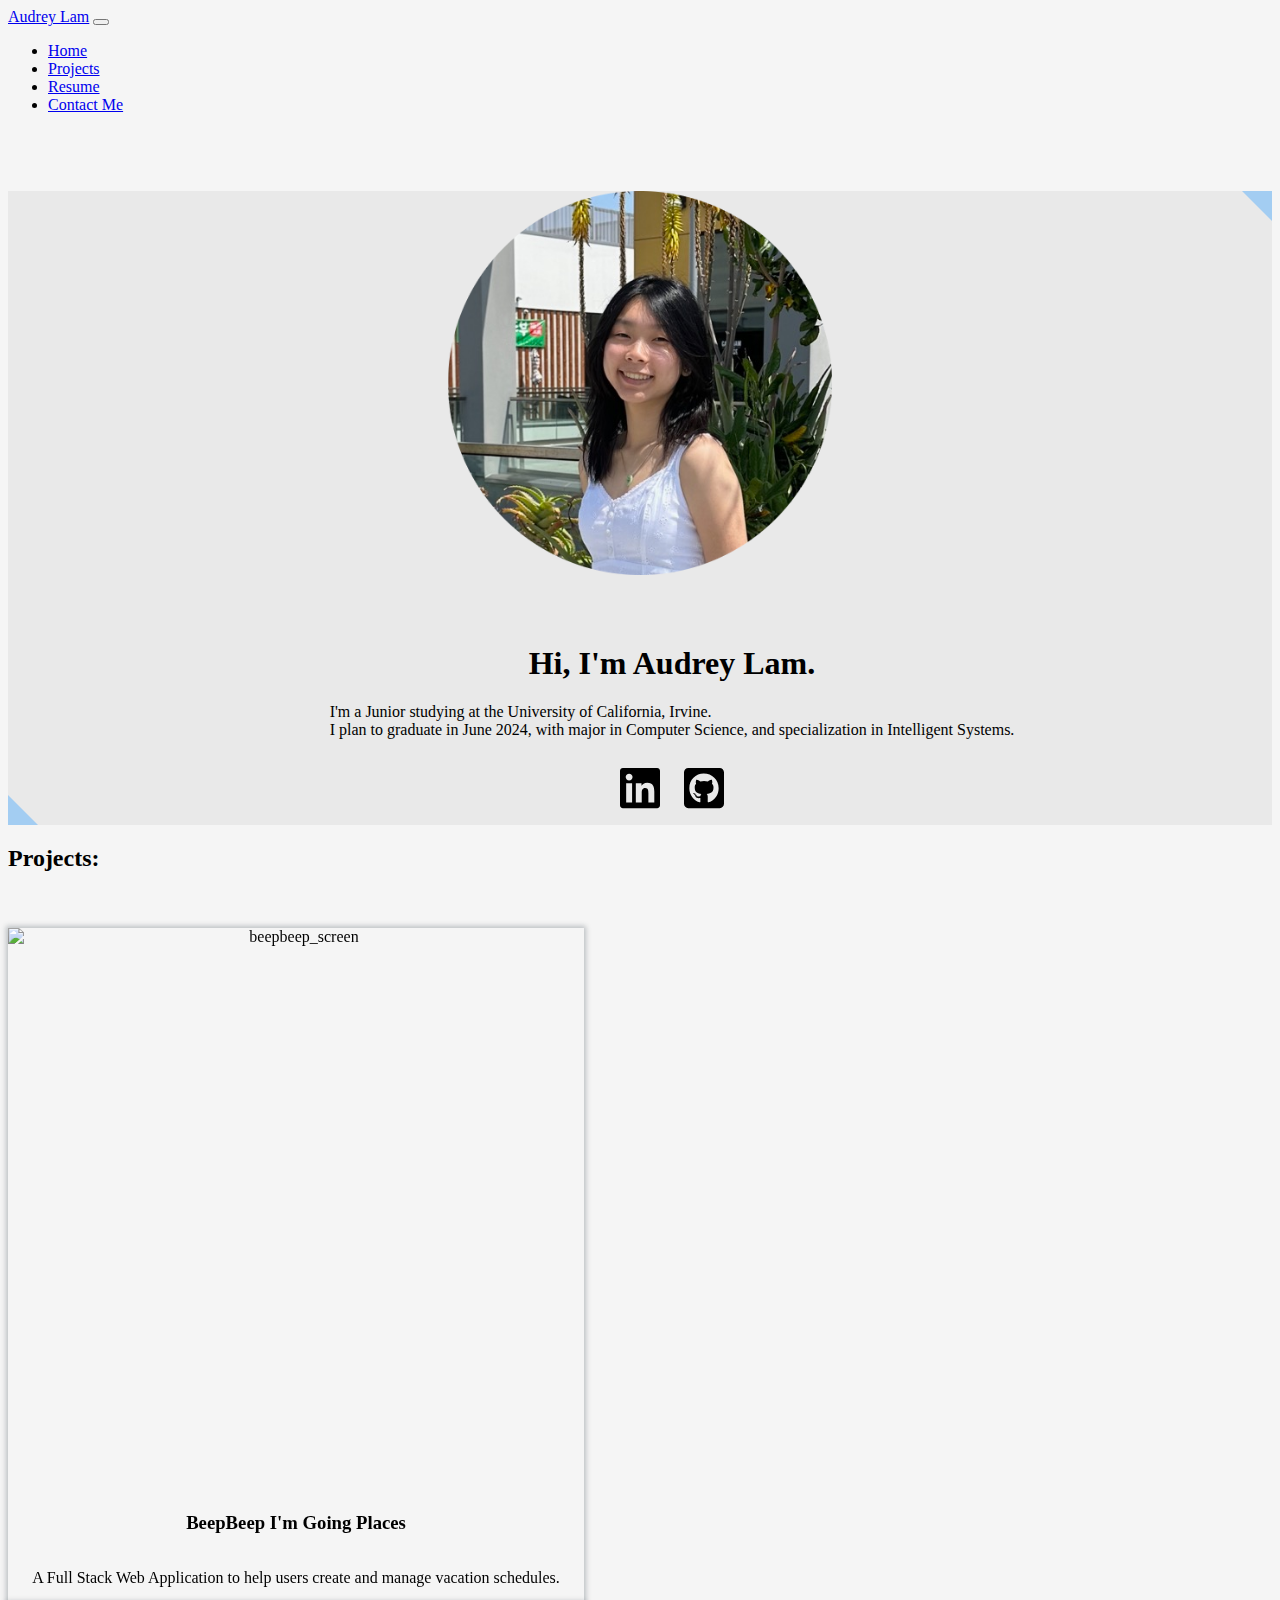
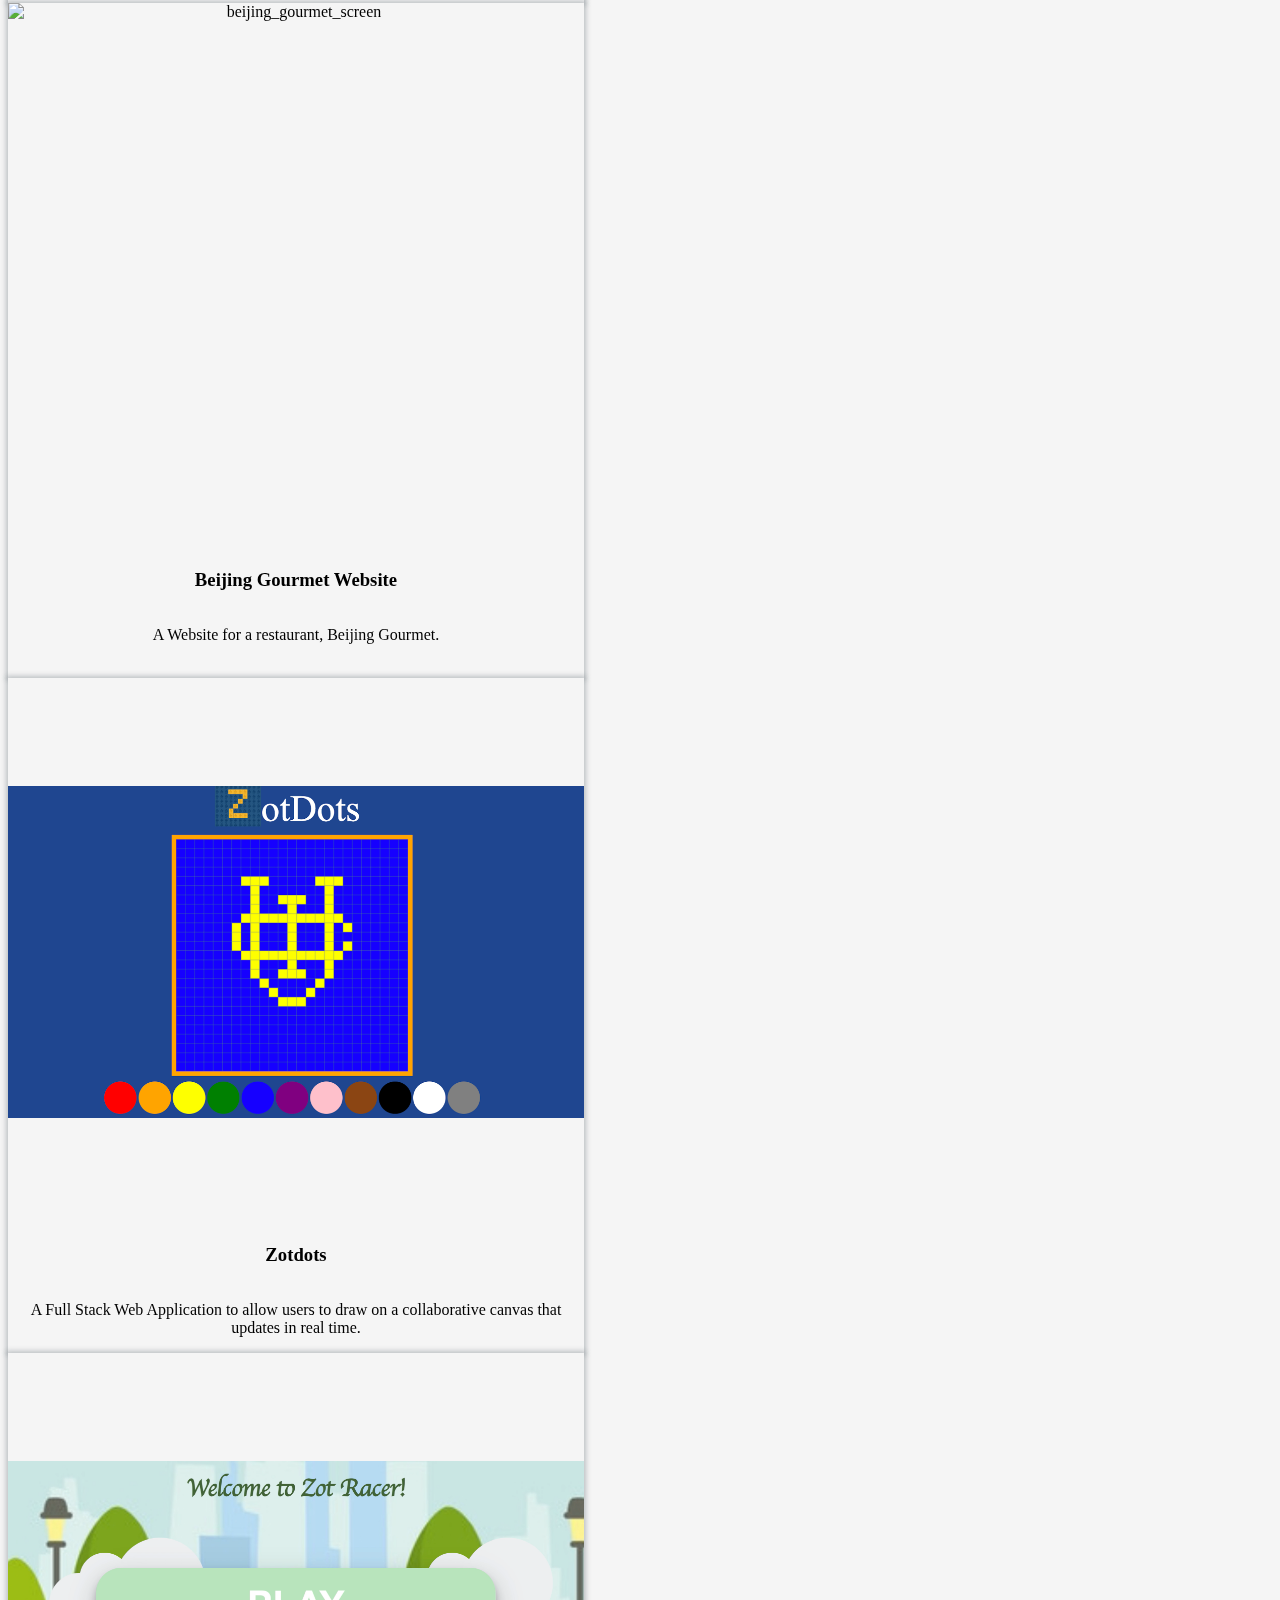
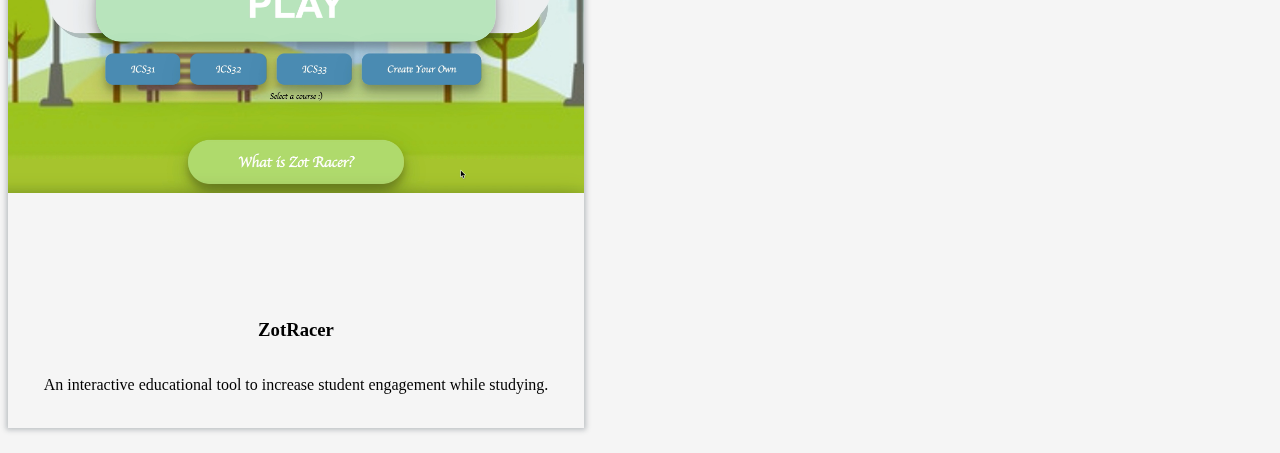
==== commit 109db09f: "Update index.html" ====
--- a/index.html
+++ b/index.html
@@ -70,7 +70,7 @@
           <h1>Hi, I'm Audrey Lam.</h1>
           <p>
             I'm a Junior studying at the University of California, Irvine.
-            <br> I plan to graduate in June 2025, with major in Computer Science, and specialization in Intelligent Systems.
+            <br> I plan to graduate in June 2024, with major in Computer Science, and specialization in Intelligent Systems.
           </p>
           <div id="logo_links">
             <a href="https://www.linkedin.com/in/audrey-lam/" style="text-decoration: none;">
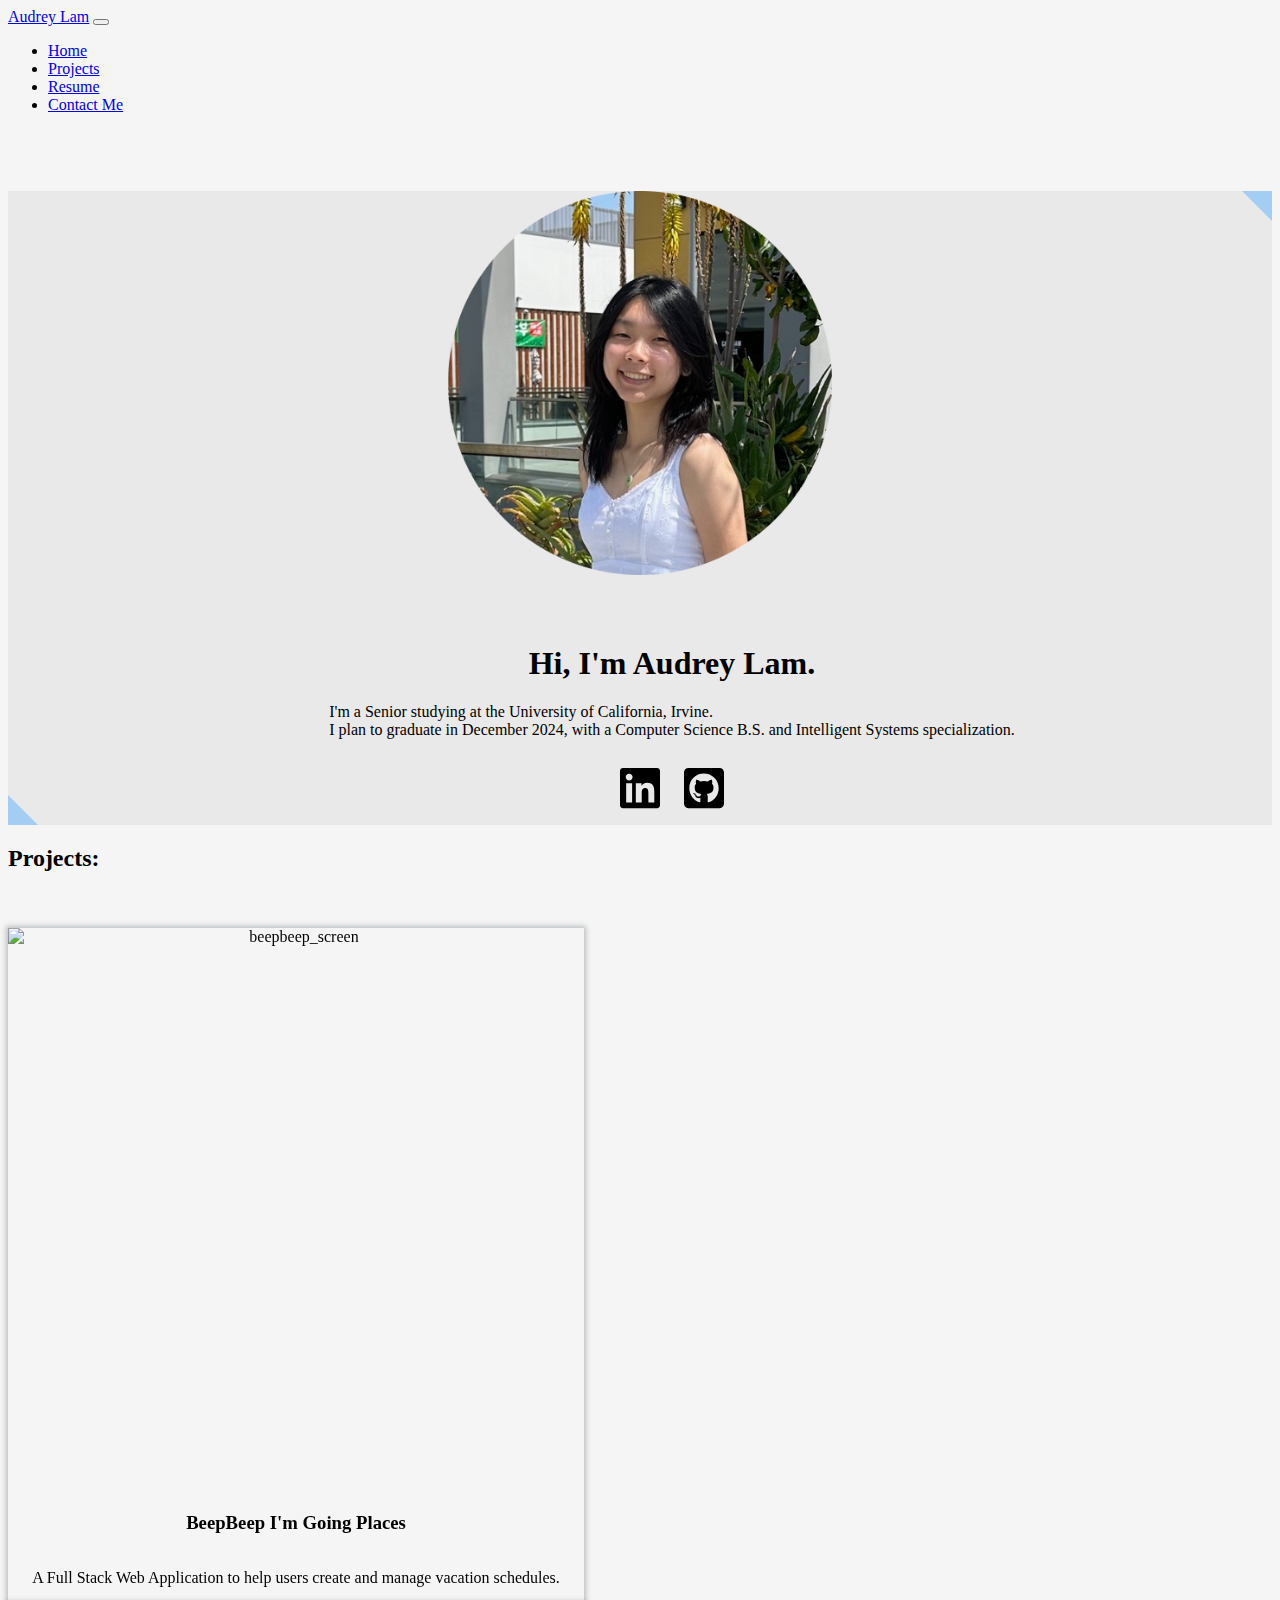
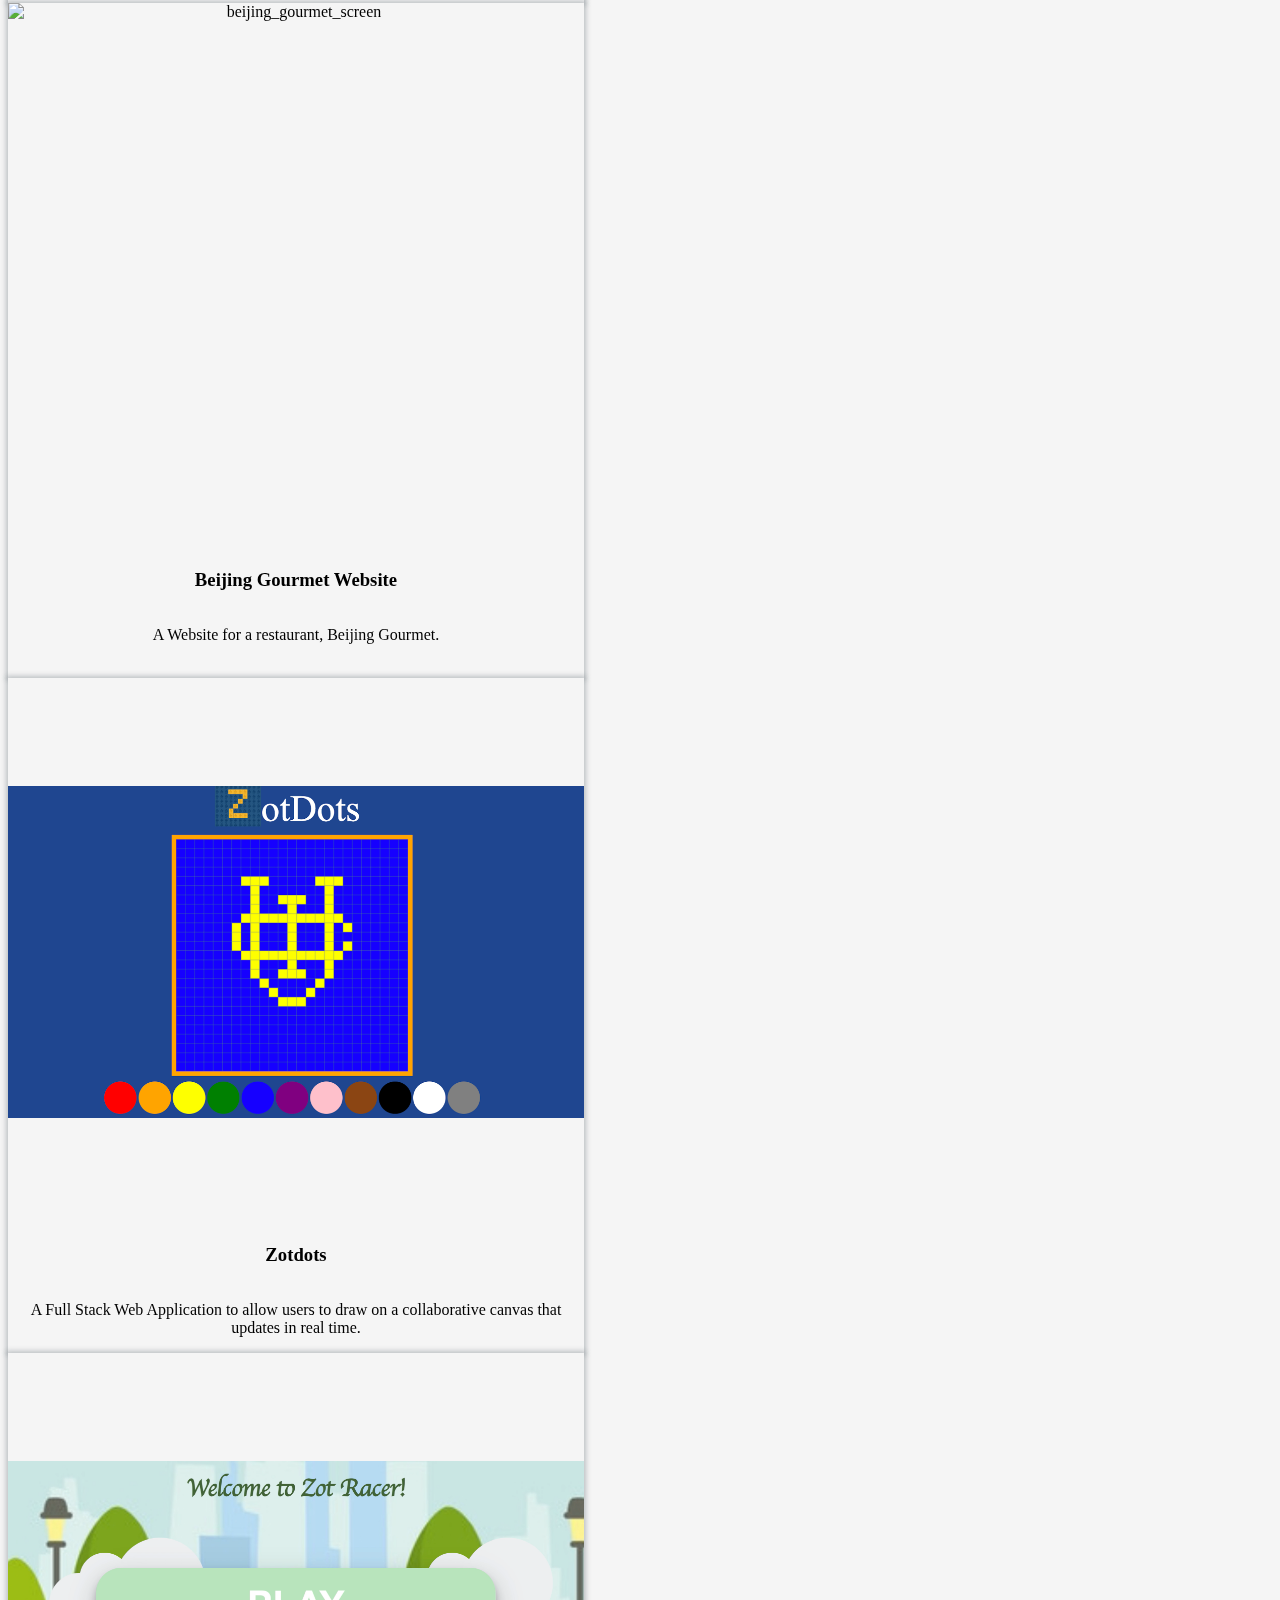
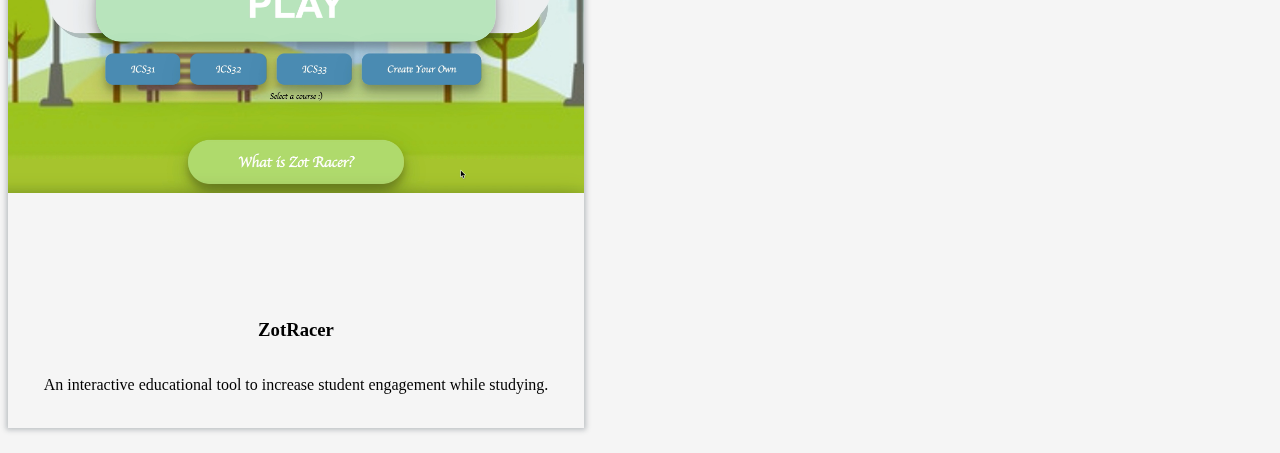
==== commit b5b7714b: "Update graduation info in index.html" ====
--- a/index.html
+++ b/index.html
@@ -69,8 +69,8 @@
         <div id="intro_text" class="align-self-center d-md-flex flex-column" style="padding-left: 5vw; padding-top: 5vh; justify-items: center;">
           <h1>Hi, I'm Audrey Lam.</h1>
           <p>
-            I'm a Junior studying at the University of California, Irvine.
-            <br> I plan to graduate in June 2024, with major in Computer Science, and specialization in Intelligent Systems.
+            I'm a Senior studying at the University of California, Irvine.
+            <br> I plan to graduate in December 2024, with a Computer Science B.S. and Intelligent Systems specialization.
           </p>
           <div id="logo_links">
             <a href="https://www.linkedin.com/in/audrey-lam/" style="text-decoration: none;">
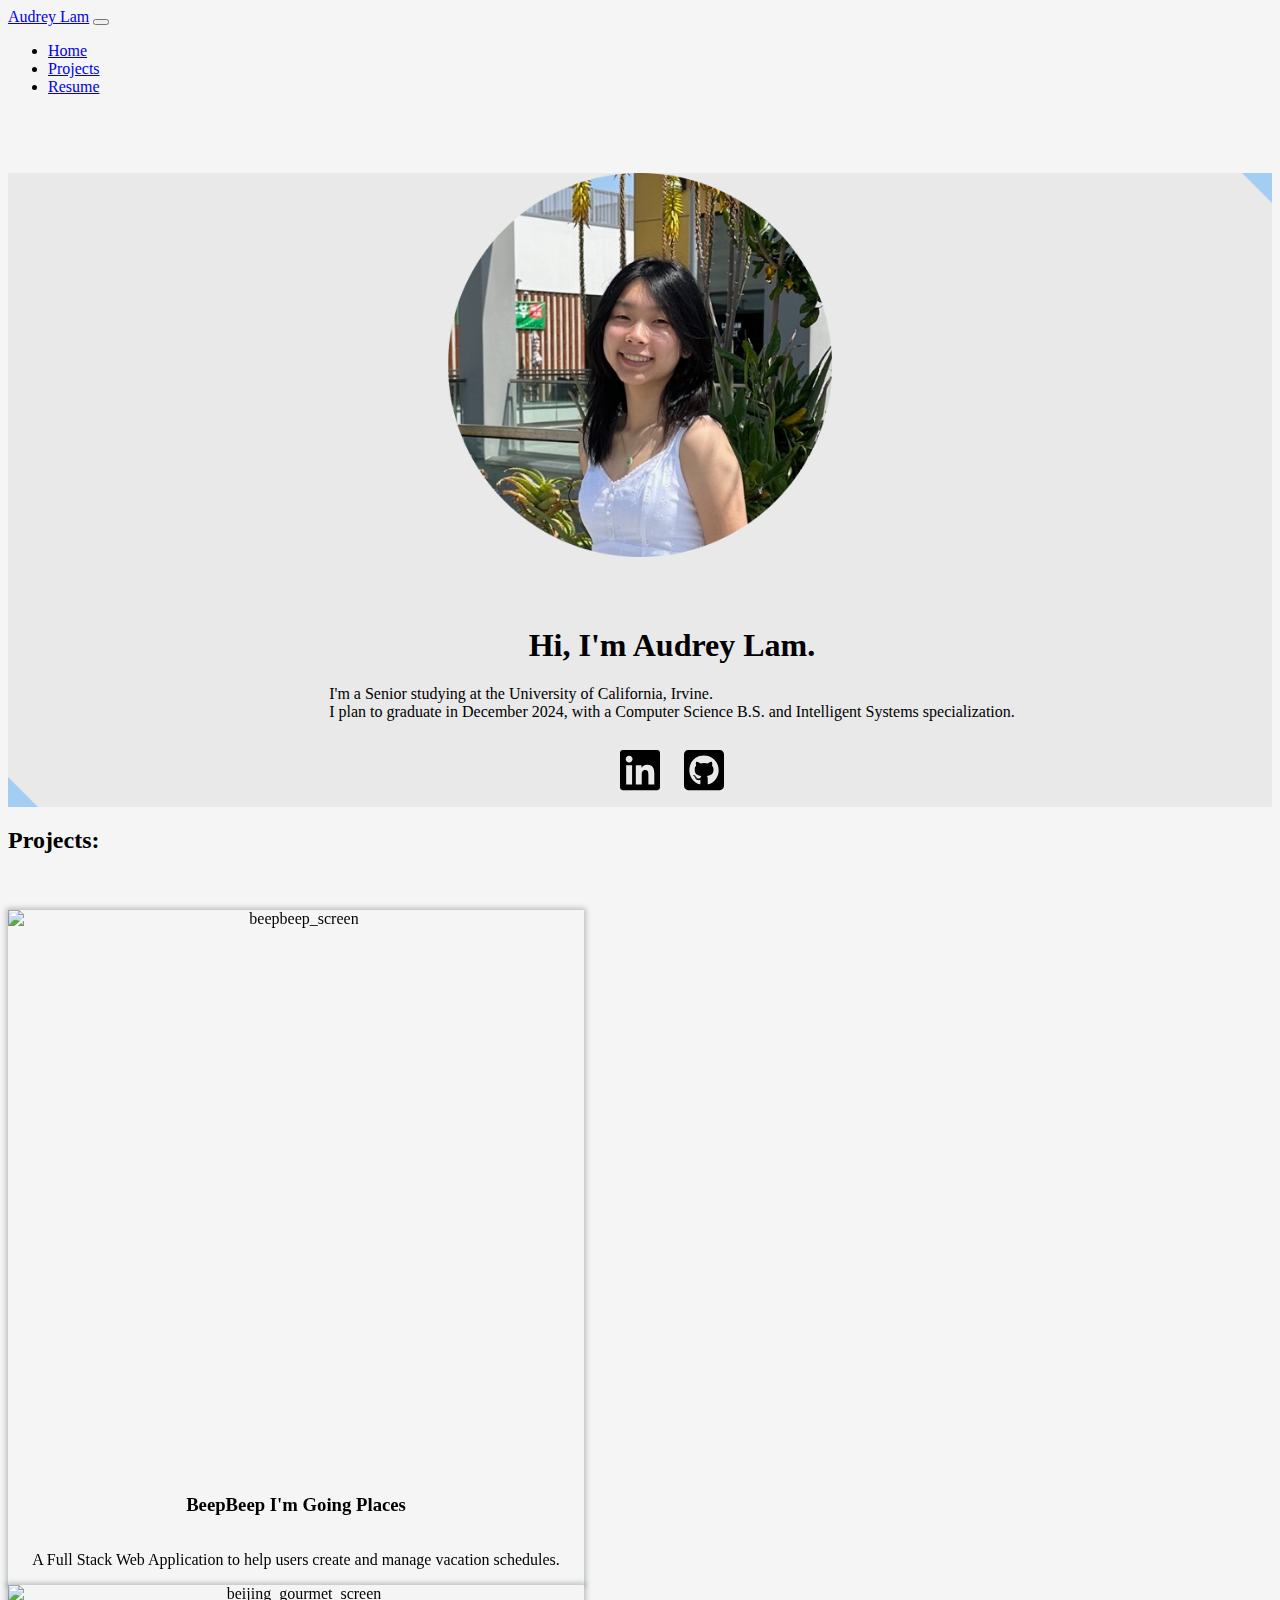
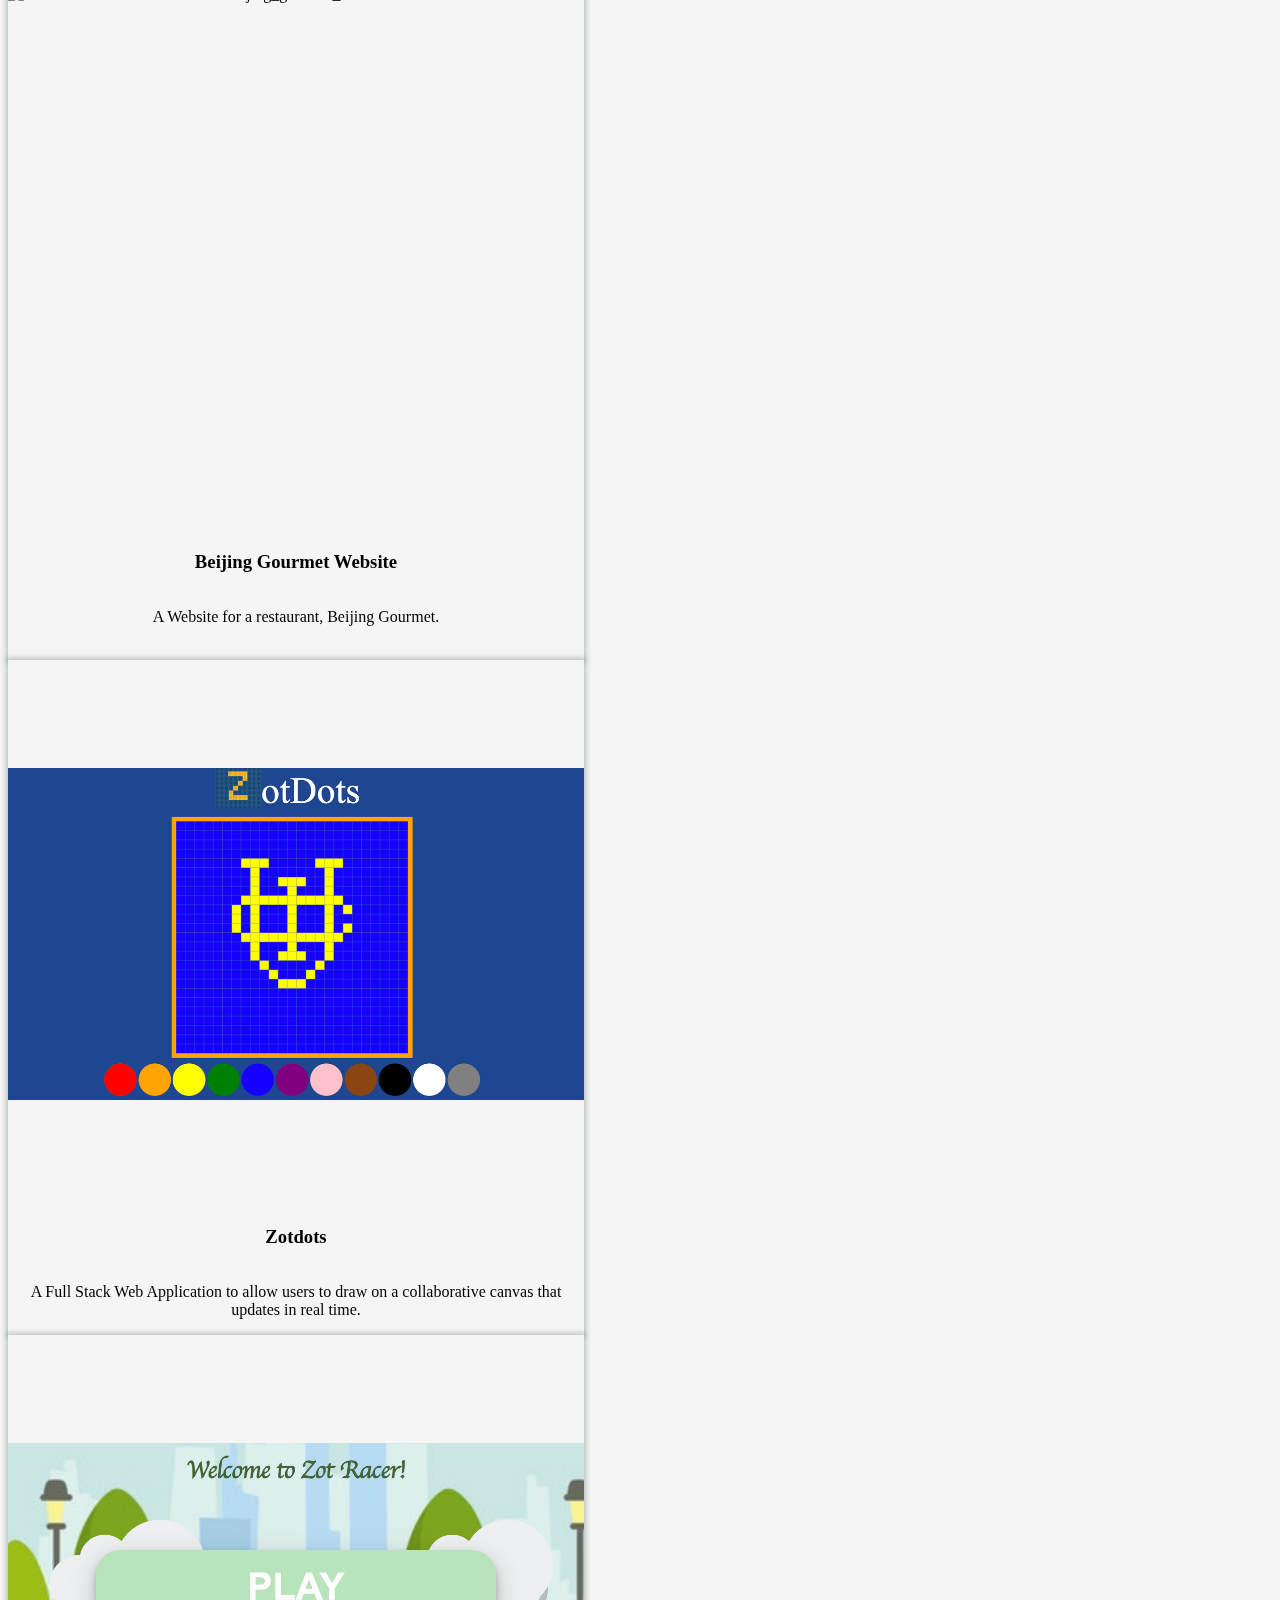
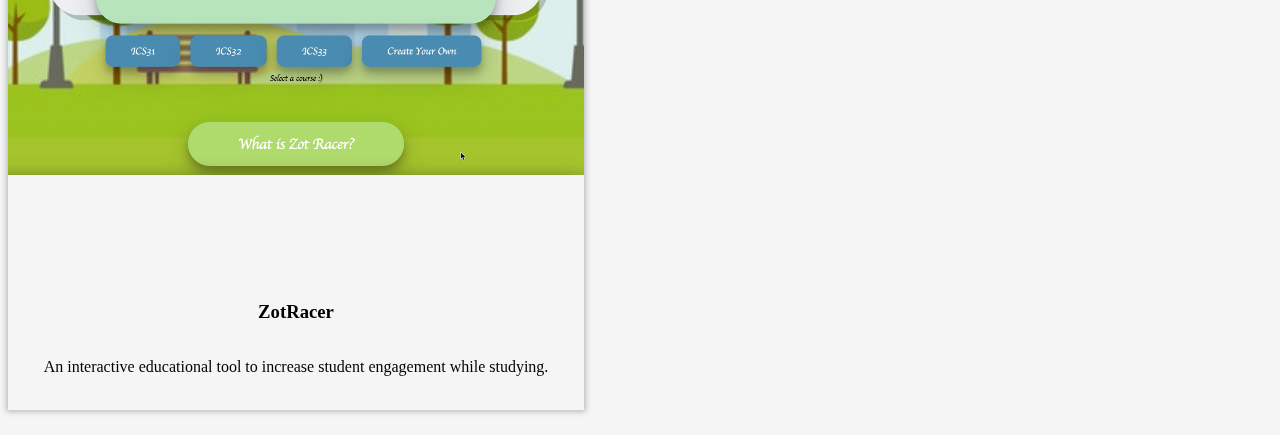
==== commit 43eda1fc: "delete "contact me" from index.html navbar" ====
--- a/index.html
+++ b/index.html
@@ -49,9 +49,6 @@
           </li>
           <li class="nav-item">
             <a href="resume.html" class="nav-link">Resume</a>
-          </li>
-          <li class="nav-item">
-            <a href="contact_me.html" class="nav-link">Contact Me</a>
           </li>
         </ul>
       </div>
